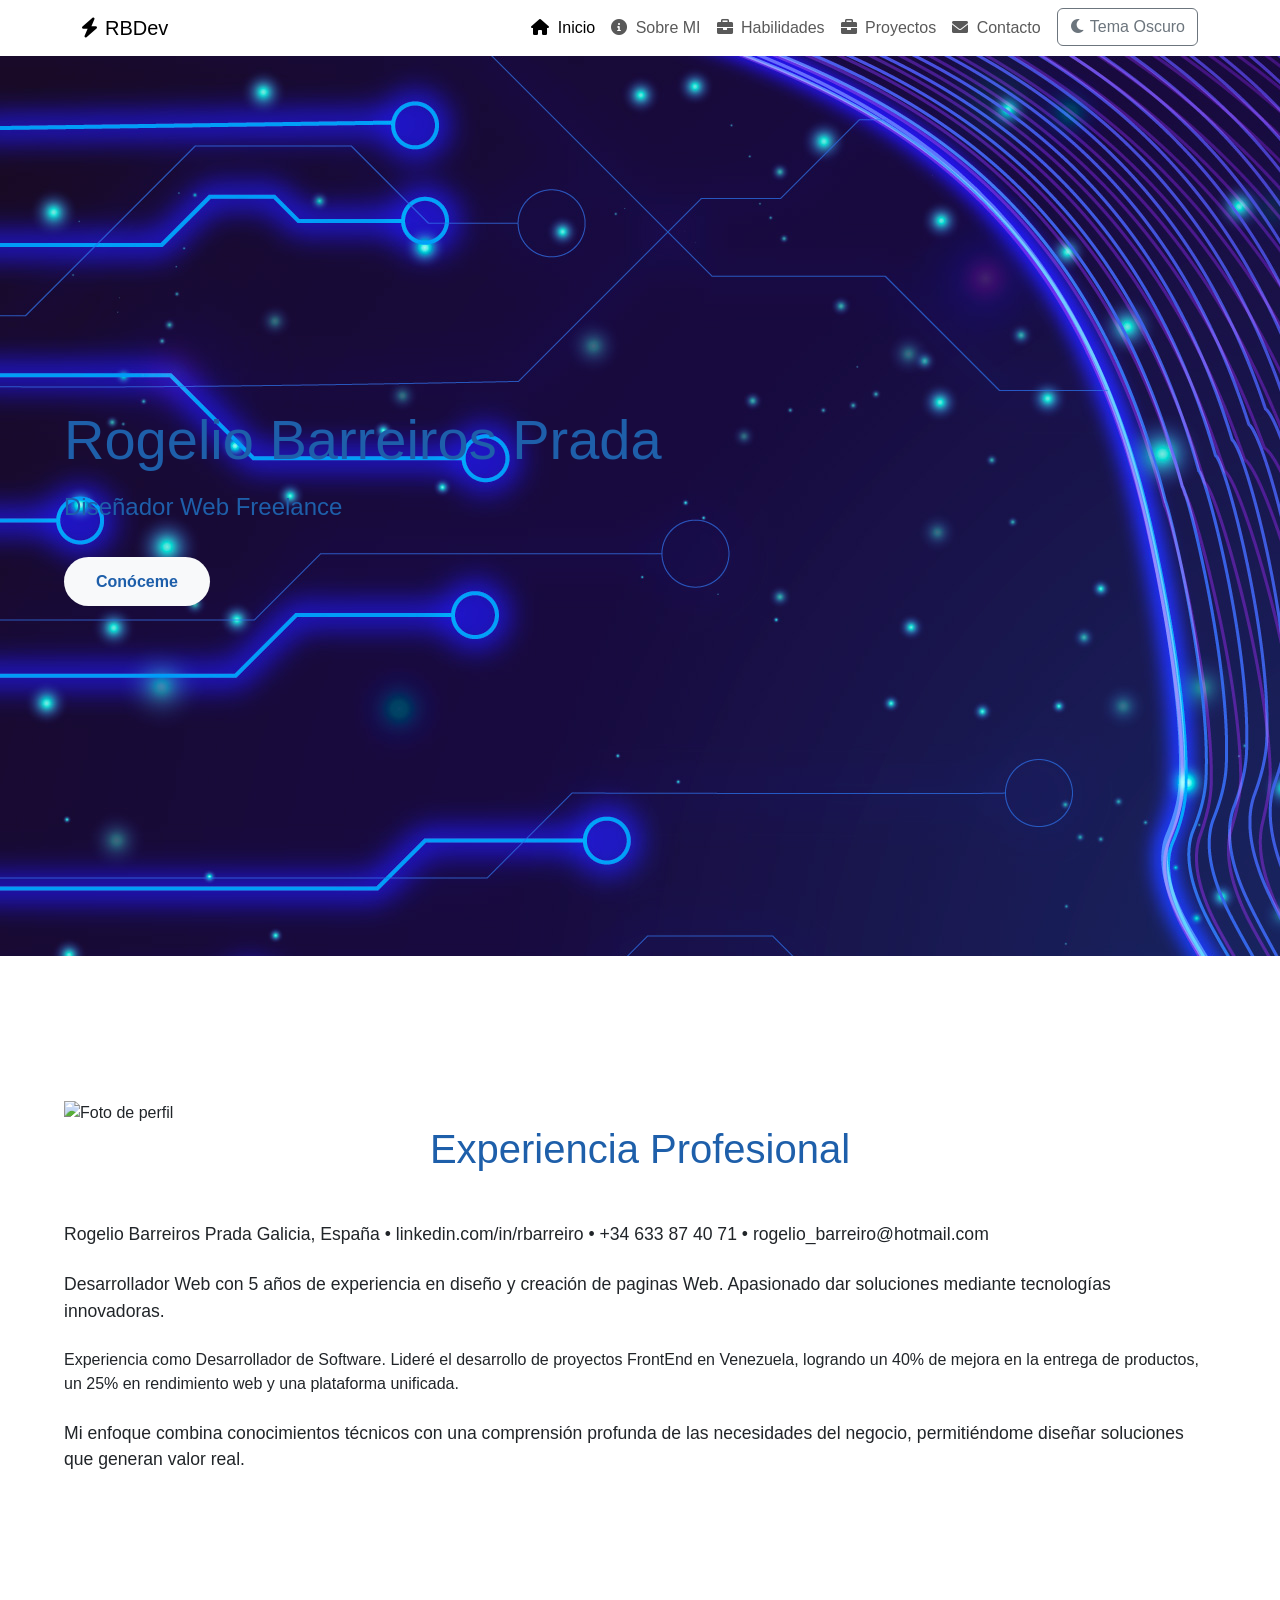
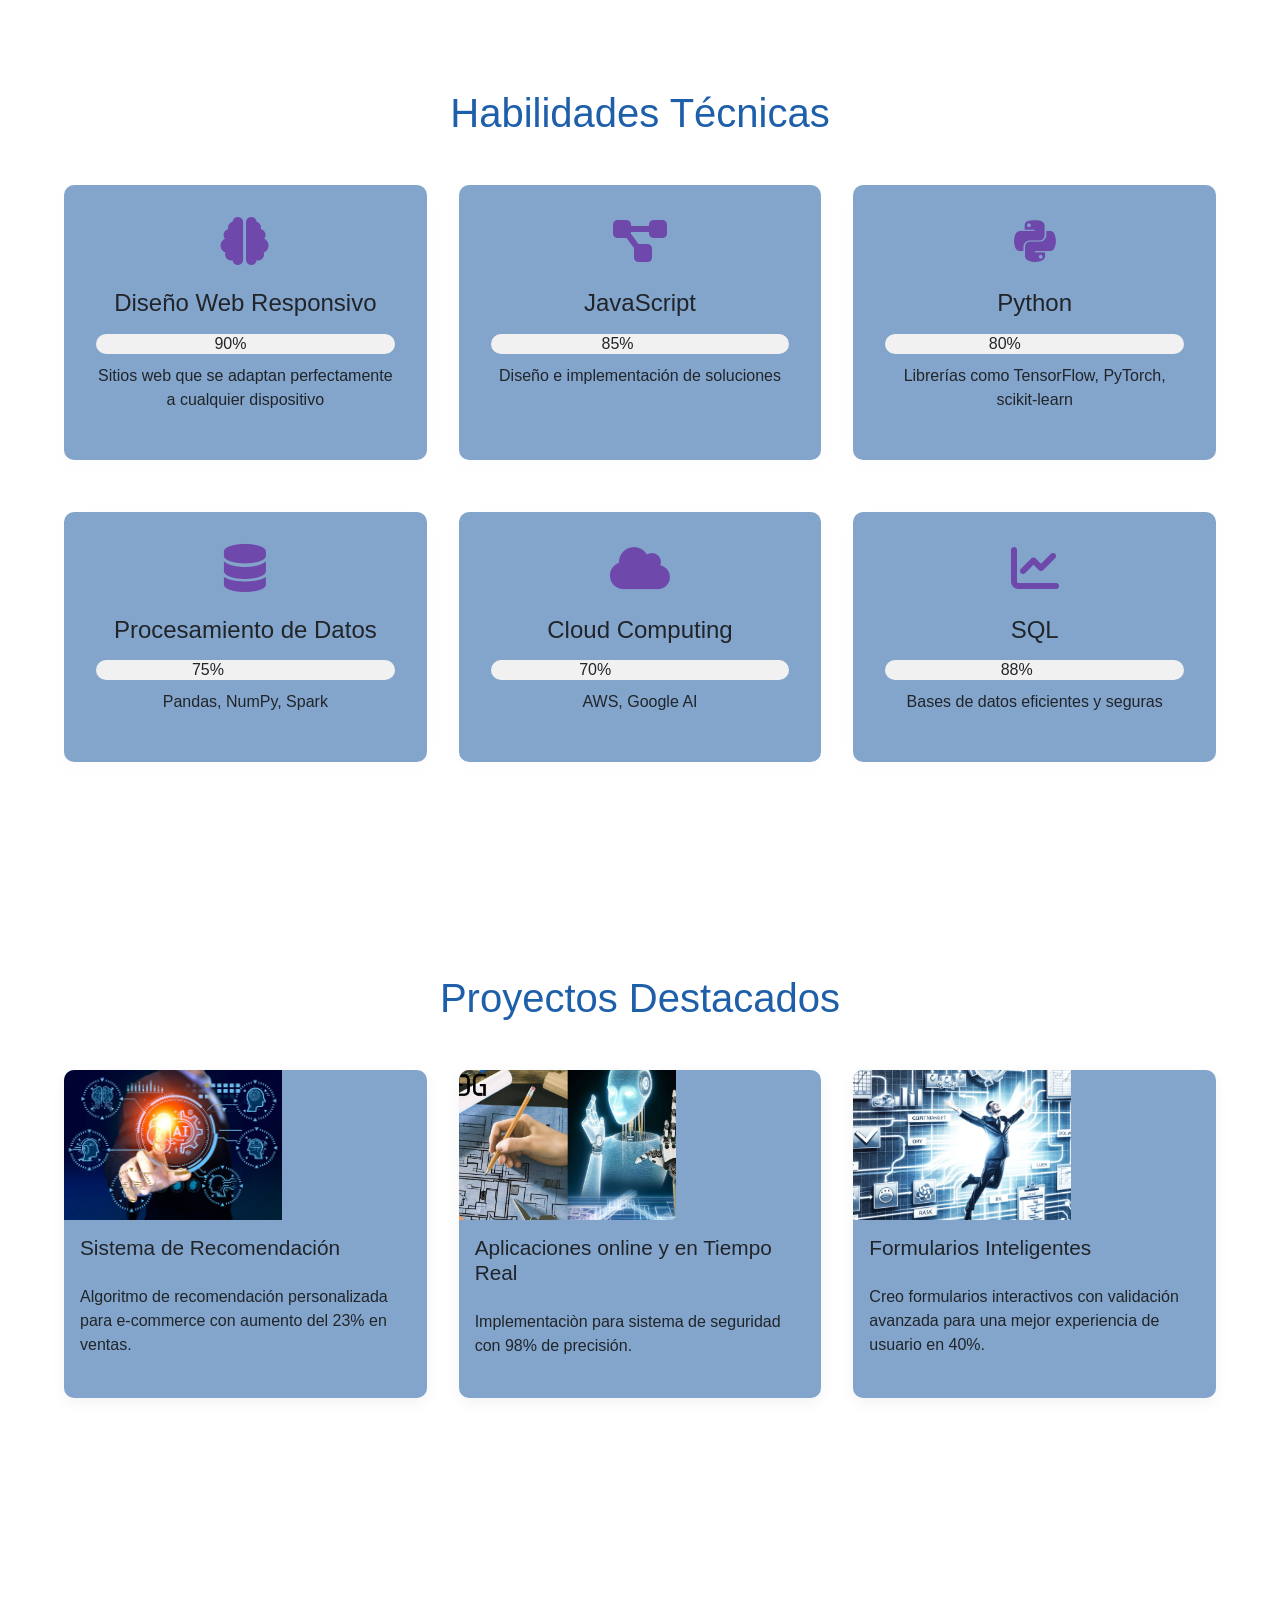
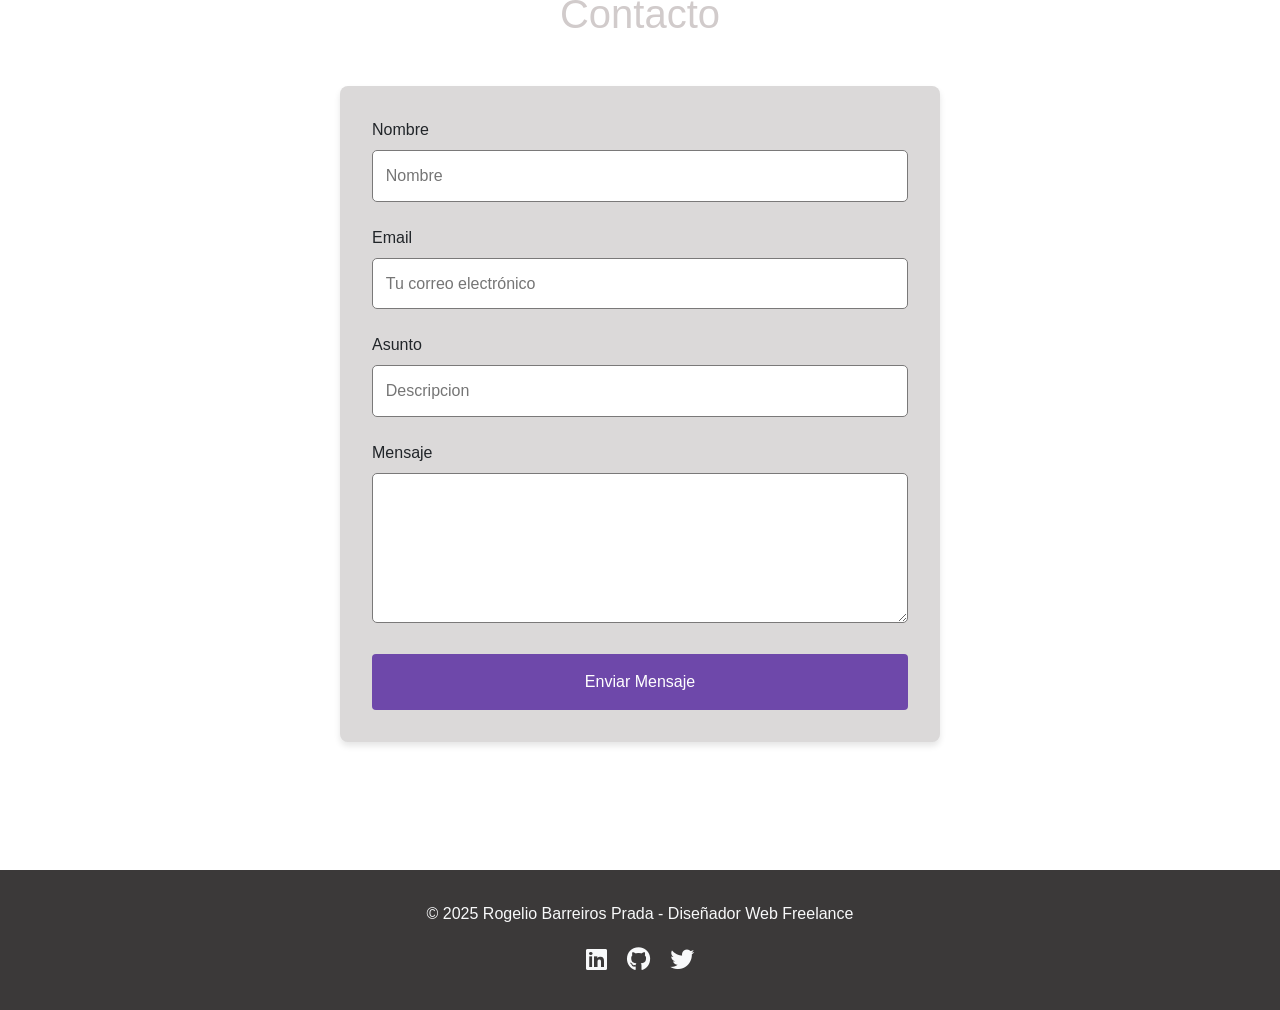
==== portfoliorogelio.html @ fa8f0243 "branchrepositorio" ====
<!DOCTYPE html>
<html lang="es" data-bs-theme="light">
<head>
    <meta charset="UTF-8">
    <meta name="viewport" content="width=device-width, initial-scale=1.0">
    <title>Portafolio Rogelio</title>

    <link rel="stylesheet" href="styleportfo.css">
    <!-- Bootstrap 5 CSS -->
    <link href="https://cdn.jsdelivr.net/npm/bootstrap@5.3.0-alpha1/dist/css/bootstrap.min.css" rel="stylesheet">
    <!-- Font Awesome para íconos (opcional) -->
    <link rel="stylesheet" href="https://cdnjs.cloudflare.com/ajax/libs/font-awesome/6.0.0/css/all.min.css">
</head>
<body>

    <header>
        
<!-- Barra de navegación -->
    <nav class="navbar navbar-expand-lg navbar-light bg-white sticky-top">
        <div class="container">
            <!-- Logo/Marca -->
            <a class="navbar-brand" href="#">
                <i class="fas fa-bolt me-2"></i>RBDev
            </a>
            
            <!-- Botón hamburguesa para móviles -->
            <button class="navbar-toggler" type="button" data-bs-toggle="collapse" data-bs-target="#navbarNav" aria-controls="navbarNav" aria-expanded="false" aria-label="Toggle navigation">
                <span class="navbar-toggler-icon"></span>
            </button>
            
            <!-- Elementos del menú -->
            <div class="collapse navbar-collapse" id="navbarNav">
                <ul class="navbar-nav ms-auto">
                    <li class="nav-item">
                        <a class="nav-link active" href="#hero"><i class="fas fa-home me-1"></i> Inicio</a>
                    </li>
                    <li class="nav-item">
                        <a class="nav-link" href="#sobre-mi"><i class="fas fa-info-circle me-1"></i> Sobre MI</a>
                    </li>
                    <li class="nav-item">
                        <a class="nav-link" href="#habilidades"><i class="fas fa-briefcase me-1"></i> Habilidades</a>
                    </li>
                    <li class="nav-item">
                        <a class="nav-link" href="#proyectos"><i class="fas fa-briefcase me-1"></i> Proyectos</a>
                    </li>
                    <li class="nav-item">
                        <a class="nav-link" href="#contacto"><i class="fas fa-envelope me-1"></i> Contacto</a>
                    </li>
                    <!-- Botón de cambio de tema -->
                    <li class="nav-item">
                        <button id="theme-toggle" class="btn btn-outline-secondary ms-2">
                            <i class="fas fa-moon"></i> Tema Oscuro
                        </button>
                    </li>
                </ul>
            </div>
        </div>
    </nav>
    </header>

    

    <!-- Contenido de ejemplo -->
    <main>
        <section id="hero">
            <div class="hero-content">
                <h1>Rogelio Barreiros Prada</h1>
                <p>Diseñador Web Freelance</p>
                <a href="#sobre-mi" class="cta-button">Conóceme</a>
            </div>
        </section>

        <section id="sobre-mi">
            <h2></h2>
            <div class="sobre-mi-container">
                <div class="sobre-mi-texto">
                    
                    <img src="https://randomuser.me/api/portraits/men/88.jpg" alt="Foto de perfil" style="width:200px;height:200px;">
                    
                   <h2>Experiencia Profesional</h2>
                
                    <p> Rogelio Barreiros Prada
Galicia, España • linkedin.com/in/rbarreiro • +34 633 87 40 71 • rogelio_barreiro@hotmail.com </p>

 <p>Desarrollador Web con 5 años de experiencia en diseño y creación de paginas Web. Apasionado dar soluciones mediante tecnologías innovadoras.</p>
Experiencia como Desarrollador de Software. Lideré el desarrollo de proyectos  FrontEnd en Venezuela, logrando un 40% de mejora en la entrega de productos, un 25% en rendimiento web y una plataforma unificada. 



    </p>

    
                    
                    <p>Mi enfoque combina conocimientos técnicos  con una comprensión profunda de las necesidades del negocio, permitiéndome diseñar soluciones que generan valor real.</p>
                
                </div>
            </div>
        </section>

        <section id="habilidades">
            <h2>Habilidades Técnicas</h2>
            <div class="skills-grid">
                <div class="skill-item">
                    <i class="fas fa-brain"></i>
                    <h3>Diseño Web Responsivo</h3>
                    <div class="progress-container">
                        <div class="progress-bar" style="width: 90%">90%</div>
                    </div>
                    <p>Sitios web que se adaptan perfectamente a cualquier dispositivo</p>
                </div>
                <div class="skill-item">
                    <i class="fas fa-project-diagram"></i>
                    <h3>JavaScript</h3>
                    <div class="progress-container">
                        <div class="progress-bar" style="width: 85%">85%</div>
                    </div>
                    <p>Diseño e implementación de soluciones</p>
                </div>
                <div class="skill-item">
                    <i class="fab fa-python"></i>
                    <h3>Python</h3>
                    <div class="progress-container">
                        <div class="progress-bar" style="width: 80%">80%</div>
                    </div>
                    <p>Librerías como TensorFlow, PyTorch, scikit-learn</p>
                </div>
                <div class="skill-item">
                    <i class="fas fa-database"></i>
                    <h3>Procesamiento de Datos</h3>
                    <div class="progress-container">
                        <div class="progress-bar" style="width: 75%">75%</div>
                    </div>
                    <p>Pandas, NumPy, Spark</p>
                </div>
                <div class="skill-item">
                    <i class="fas fa-cloud"></i>
                    <h3>Cloud Computing</h3>
                    <div class="progress-container">
                        <div class="progress-bar" style="width: 70%">70%</div>
                    </div>
                    <p>AWS, Google AI</p>
                </div>
                <div class="skill-item">
                    <i class="fas fa-chart-line"></i>
                    <h3>SQL</h3>
                    <div class="progress-container">
                        <div class="progress-bar" style="width: 88%">88%</div>
                    </div>
                    <p>Bases de datos eficientes y seguras</p>
                </div>
            </div>
        </section>

        <section id="proyectos">
            <h2>Proyectos Destacados</h2>
            <div class="projects-container">
                <div class="project-card">
                    <img src="images/project1.avif" alt="Sistema de recomendación">
                    <h3>Sistema de Recomendación</h3>
                    <p>Algoritmo de recomendación personalizada para e-commerce con aumento del 23% en ventas.</p>
                </div>
                <div class="project-card">
                    <img src="images/project2.webp" alt="Detección de objetos">
                    <h3>Aplicaciones online y en Tiempo Real</h3>
                    <p>Implementaciòn para sistema de seguridad con 98% de precisión.</p>
                </div>
                <div class="project-card">
                    <img src="images/project3.jpg" alt="Chatbot inteligente">
                    <h3>Formularios Inteligentes</h3>
                    <p>Creo formularios interactivos con validación avanzada para una mejor experiencia de usuario en 40%.</p>
                </div>
            </div>
        </section>

        <section id="contacto">
            <h2>Contacto</h2>
            <form class="contact-form">
                <div class="form-group">
                    <label for="nombre">Nombre</label>
                    <input type="text" placeholder="Nombre"id="nombre" name="nombre" required>
                </div>
                <div class="form-group">
                    <label for="email">Email</label>
                    <input type="email" placeholder="Tu correo electrónico" required>
                </div>
                <div class="form-group">
                    <label for="asunto">Asunto</label>
                    <input type="text" placeholder="Descripcion" id="asunto" name="asunto" required>
                </div>
                <div class="form-group">
                    <label for="mensaje">Mensaje</label>
                    <textarea id="mensaje" name="mensaje" rows="5" required></textarea>
                </div>
                <button type="submit" class="submit-btn">Enviar Mensaje</button>
            </form>
        </section>
    </main>

    <footer>
        <div class="footer-content">
            <p>&copy; 2025 Rogelio Barreiros Prada - Diseñador Web Freelance</p>
            <div class="social-links">
                <a href="#"><i class="fab fa-linkedin"></i></a>
                <a href="#"><i class="fab fa-github"></i></a>
                <a href="#"><i class="fab fa-twitter"></i></a>
            </div>
        </div>
    </footer>

    <!-- Bootstrap 5 JS Bundle with Popper -->
    <script src="https://cdn.jsdelivr.net/npm/bootstrap@5.3.0-alpha1/dist/js/bootstrap.bundle.min.js"></script>
    
<script>



       // Función para cambiar entre modo claro y oscuro

document.addEventListener('DOMContentLoaded', function() {
    const themeToggle = document.getElementById('theme-toggle');
    const htmlElement = document.documentElement;
    
    // Comprobar preferencia del usuario
    const prefersDarkScheme = window.matchMedia('(prefers-color-scheme: dark)');
    
    // Establecer tema inicial
    if (localStorage.getItem('theme') === 'dark' || 
        (!localStorage.getItem('theme') && prefersDarkScheme.matches)) {
        htmlElement.setAttribute('data-bs-theme', 'dark');
        updateToggleButton(true);
    } else {
        htmlElement.setAttribute('data-bs-theme', 'light');
        updateToggleButton(false);
    }
    
    // Escuchar cambios en la preferencia del sistema
    prefersDarkScheme.addListener(e => {
        if (!localStorage.getItem('theme')) {
            if (e.matches) {
                htmlElement.setAttribute('data-bs-theme', 'dark');
                updateToggleButton(true);
            } else {
                htmlElement.setAttribute('data-bs-theme', 'light');
                updateToggleButton(false);
            }
        }
    });
    
    // Manejar clic en el botón de tema
    themeToggle.addEventListener('click', function() {
        const isDark = htmlElement.getAttribute('data-bs-theme') === 'dark';
        if (isDark) {
            htmlElement.setAttribute('data-bs-theme', 'light');
            localStorage.setItem('theme', 'light');
            updateToggleButton(false);
        } else {
            htmlElement.setAttribute('data-bs-theme', 'dark');
            localStorage.setItem('theme', 'dark');
            updateToggleButton(true);
        }
    });
    
    function updateToggleButton(isDark) {
        const icon = themeToggle.querySelector('i');
        if (isDark) {
            icon.classList.replace('fa-moon', 'fa-sun');
            themeToggle.innerHTML = '<i class="fas fa-sun"></i> Tema Claro';
        } else {
            icon.classList.replace('fa-sun', 'fa-moon');
            themeToggle.innerHTML = '<i class="fas fa-moon"></i> Tema Oscuro';
        }
    }
    
    
    const observer = new IntersectionObserver((entries) => {
        entries.forEach(entry => {
            if (entry.isIntersecting) {
                const progressBars = entry.target.querySelectorAll('.progress-bar');
                progressBars.forEach(bar => {
                    const width = bar.style.width;
                    bar.style.width = '0';
                    setTimeout(() => {
                        bar.style.width = width;
                    }, 100);
                });
            }
        });
    }, { threshold: 0.5 });
    
    const skillsSection = document.getElementById('habilidades');
    if (skillsSection) {
        observer.observe(skillsSection);
    }
});
   
    </script>
</body>
</html>
---- styleportfo.css ----
* {
    margin: 0;
    padding: 0;
    box-sizing: border-box;
    font-family: 'Segoe UI', Tahoma, Geneva, Verdana, sans-serif;
}
   
   

  


:root {
    --primary-color: #6e48aa;
    --secondary-color: #9d50bb;
    --accent-color: #4776E6;
    --text-color: #333;
    --light-text: #f8f9fa;
    --bg-color: #ffffff;
    --card-bg: #f8f9fa;
    --transition: all 0.3s ease;
}

[data-theme='dark'] {
  --background-color: #121212;
  --text-color: #e0e0e0;
  --accent-color: #bb86fc;
  --accent-hover-color: #9f63d6;
  --accent-active-color: #7e3eb0;
  --border-color: #333;
}


/* Estilos para las barras de progreso */
        .progress-container {
            width: 100%;
            background-color: #f1f1f1;
            border-radius: 20px;
            margin: 10px 0;
        }
        
        .progress-bar {
            height: 20px;
            border-radius: 20px;
            background-color: #4CAF50;
            text-align: center;
            line-height: 20px;
            color: white;
            transition: width 1s ease-in-out;
        }
        
        .skill-item {
            padding: 20px;
            border-radius: 10px;
            
            margin-bottom: 20px;
            box-shadow: 0 4px 8px rgba(0,0,0,0.1);
        }
        
        .skill-item i {
            font-size: 2.5rem;
            margin-bottom: 15px;
            color: #071307;
        }



body {
    color: rgb(30, 95, 170);
    
    line-height: 1.6;
}




.logo {
    font-size: 3rem;
    font-weight: 700;
   
}

.logo span {
    color: white;
}



/* Sección Hero */
#hero {
    height: 100vh;
    
    color: var(--light-text);
    display: flex;
    align-items: center;
    padding: 0 5%;
    background-image: url(images/fondoheader.jpg);
  
}

.hero-content {
    max-width: 1200px;
}

#hero h1 {
    font-size: 3.5rem;
    margin-bottom: 1rem;
    color: rgb(30, 95, 170);
   
}

#hero p {
    font-size: 1.5rem;
    margin-bottom: 2rem;
    color: rgb(30, 95, 170);
}

.cta-button {
    display: inline-block;
    background-color: var(--light-text);
   color:rgb(30, 95, 170);
    padding: 0.8rem 2rem;
    border-radius: 50px;
    text-decoration: none;
    font-weight: 600;
    transition: var(--transition);
}

.cta-button:hover {
    transform: translateY(-3px);
    box-shadow: 0 10px 20px rgba(0, 0, 0, 0.1);
    color: rgb(30, 95, 170);
}


button {
  padding: 0.75rem 1.5rem;
 color: rgb(58, 53, 53);
  color: rgb(30, 95, 170);
  border: none;
  border-radius: 5px;
  cursor: pointer;
  font-size: 1.1rem;
  transition: background-color 0.3s ease;
}

button:hover {
  color: rgb(182, 94, 94);
}

button:active {
  color: rgb(182, 94, 94);
}

/* Dark Mode Toggle Button */
.toggle-theme {
  cursor: pointer;
  padding: 0.5rem;
  border: none;
  background-color: transparent;
  color: var(--accent-color);
}


/* Sección Sobre Mí */
#sobre-mi {
    padding: 6rem 5%;
}

#sobre-mi h2 {
    text-align: center;
    font-size: 2.5rem;
    margin-bottom: 3rem;
    color: rgb(30, 95, 170);
}

.sobre-mi-container {
    display: flex;
    align-items: center;
    justify-content: space-between;
    gap: 3rem;
}

.sobre-mi-texto {
    flex: 1;
}

.sobre-mi-texto p {
    margin-bottom: 1.5rem;
    font-size: 1.1rem;
}

.profile-img {
    flex: 1;
    display: flex;
    justify-content: center;
}

.profile-img img {
    width: 300px;
    height: 300px;
    border-radius: 50%;
    object-fit: cover;
    border: 5px solid var(--primary-color);
}

/* Sección Habilidades */
#habilidades {
    padding: 6rem 5%;
  
}

#habilidades h2 {
    text-align: center;
    font-size: 2.5rem;
    margin-bottom: 3rem;
    color: rgb(30, 95, 170) ;
}

.skills-grid {
    display: grid;
    grid-template-columns: repeat(auto-fit, minmax(300px, 1fr));
    gap: 2rem;
}

.skill-item {
    background-color: rgb(131, 165, 204);
    padding: 2rem;
    border-radius: 10px;
    text-align: center;
    transition: var(--transition);
    box-shadow: 0 5px 15px rgba(190, 189, 189, 0.05);
}

.skill-item:hover {
    transform: translateY(-10px);
    box-shadow: 0 15px 30px rgba(0, 0, 0, 0.1);
}

.skill-item i {
    font-size: 3rem;
    color: var(--primary-color);
    margin-bottom: 1.5rem;
}

.skill-item h3 {
    font-size: 1.5rem;
    margin-bottom: 1rem;
}

/* Sección Proyectos */
#proyectos {
    padding: 6rem 5%;
}

#proyectos h2 {
    text-align: center;
    font-size: 2.5rem;
    margin-bottom: 3rem;
    color: rgb(30, 95, 170);
}

.projects-container {
    display: grid;
    grid-template-columns: repeat(auto-fit, minmax(350px, 1fr));
    gap: 2rem;
    
    
}

.project-card {
    
    
    border-radius: 10px;
    overflow: hidden;
    box-shadow: 0 5px 15px rgba(0, 0, 0, 0.05);
    transition: var(--transition);
    background-color:  rgb(131, 165, 204);
    
    
}

.project-card:hover {
    transform: translateY(-10px);
    box-shadow: 0 15px 30px rgba(0, 0, 0, 0.1);
}

.project-card img {
    width: 60%;
    height: 150px;
    object-fit: cover;
    
    
}

.project-card h3 {
    padding: 1rem;
    font-size: 1.3rem;
    
}

.project-card p {
    padding: 0 1rem 1.5rem;
}

/* Sección Contacto */
#contacto {
    padding: 6rem 5%;
    
}

#contacto h2 {
    text-align: center;
    font-size: 2.5rem;
    margin-bottom: 3rem;
    color: rgb(209, 203, 203);
}

.contact-form {
    max-width: 600px;
    margin: 0 auto;
}

.form-group {
    margin-bottom: 1.5rem;
}

.form-group label {
    display: block;
    margin-bottom: 0.5rem;
    font-weight: 500;
}

.form-group input,
.form-group textarea {
    width: 100%;
    padding: 0.8rem;
    border: 1px solid #7a7979;
    border-radius: 5px;
    font-size: 1rem;
    transition: var(--transition);
}

.form-group input:focus,
.form-group textarea:focus {
    outline: none;
    border-color: var(--primary-color);
    box-shadow: 0 0 0 2px rgba(110, 72, 170, 0.2);
}

.submit-btn {
    background-color: black;
    color: white;
    border: none;
    padding: 1rem 2rem;
    font-size: 1rem;
    border-radius: 5px;
    cursor: pointer;
    transition: var(--transition);
    width: 100%;
}

.submit-btn:hover {
    background-color: blue;
    transform: translateY(-2px);
}

/* Footer */
footer {
    background-color: rgb(59, 57, 57);
    color: var(--light-text);
    text-align: center;
    padding: 2rem;
}

.footer-content {
    max-width: 1200px;
    margin: 0 auto;
}

.social-links {
    margin-top: 1rem;
}

.social-links a {
    color: var(--light-text);
    margin: 0 0.5rem;
    font-size: 1.5rem;
    transition: var(--transition);
}

.social-links a:hover {
    color: #ddd;
}

 

       
       

       
        @keyframes modalFadeIn {
            from {
                opacity: 0;
                transform: translateY(-20px);
            }
            to {
                opacity: 1;
                transform: translateY(0);
            }
        }

        .modal-icon {
            font-size: 3rem;
            margin-bottom: 1rem;
        }

        .success-icon {
            color: var(--success-color);
        }

        .error-icon {
            color: var(--error-color);
        }

        .modal-title {
            font-size: 1.5rem;
            margin-bottom: 1rem;
        }

        .success-title {
            color: var(--primary-color);
        }

        .error-title {
            color: var(--error-color);
        }

        .modal-message {
            margin-bottom: 1.5rem;
            font-size: 1.1rem;
        }

        .modal-button {
            background-color: var(--primary-color);
            color: white;
            border: none;
            padding: 0.8rem 1.5rem;
            border-radius: 4px;
            font-size: 1rem;
            cursor: pointer;
            transition: background-color 0.3s;
        }

        .modal-button:hover {
            background-color: var(--secondary-color);
        }

        /* Form Styles */
        .contact-form {
            max-width: 600px;
            margin: 2rem auto;
            padding: 2rem;
            background: rgb(219, 217, 217);
            border-radius: 8px;
            box-shadow: 0 4px 6px rgba(0, 0, 0, 0.1);
        }

        .form-group {
            margin-bottom: 1.5rem;
        }

        label {
            display: block;
            margin-bottom: 0.5rem;
            font-weight: 600;
        }

        input, textarea {
            width: 100%;
            padding: 0.8rem;
            border: 1px solid #ddd;
            border-radius: 4px;
            font-family: var(--font-main);
        }

        textarea {
            min-height: 150px;
            resize: vertical;
        }

        .submit-btn {
            background-color: var(--primary-color);
            color: white;
            border: none;
            padding: 1rem 2rem;
            border-radius: 4px;
            font-size: 1rem;
            cursor: pointer;
            transition: all 0.3s;
            position: relative;
            overflow: hidden;
        }

        .submit-btn:hover {
            background-color: var(--secondary-color);
        }

        .submit-btn.loading {
            padding-right: 40px;
        }

        .submit-btn .spinner {
            position: absolute;
            right: 10px;
            top: 50%;
            transform: translateY(-50%);
            width: 20px;
            height: 20px;
            border: 3px solid rgba(255, 255, 255, 0.3);
            border-radius: 50%;
            border-top-color: white;
            animation: spin 1s ease-in-out infinite;
            opacity: 0;
            transition: opacity 0.3s;
        }

        .submit-btn.loading .spinner {
            opacity: 1;
        }

        @keyframes spin {
            to { transform: translateY(-50%) rotate(360deg); }
        }

         
        
        @keyframes modalFadeIn {
            from {
                opacity: 0;
                transform: translateY(-20px);
            }
            to {
                opacity: 1;
                transform: translateY(0);
            }
        }
        
       

 
   /* Estilos para el modo oscuro */
[data-bs-theme="dark"] {
    background-color: #121212;
    color: #f8f9fa;
}

[data-bs-theme="dark"] .navbar {
    background-color: #1a1a1a !important;
    border-bottom: 1px solid #333;
}

[data-bs-theme="dark"] #hero {
    background-color: #1a1a1a;
    color: #ffffff;
}

[data-bs-theme="dark"] #sobre-mi, 
[data-bs-theme="dark"] #habilidades, 
[data-bs-theme="dark"] #proyectos, 
[data-bs-theme="dark"] #contacto {
    background-color: #1e1e1e;
    color: #f8f9fa;
}

[data-bs-theme="dark"] .project-card {
    background-color: #2d2d2d;
    border: 1px solid #444;
}

[data-bs-theme="dark"] .contact-form input,
[data-bs-theme="dark"] .contact-form textarea {
    background-color: #ccc8c8;
    color: #f8f9fa;
    border: 1px solid #444;
}

[data-bs-theme="dark"] footer {
    background-color: #1a1a1a;
    color: #f8f9fa;
    border-top: 1px solid #333;
}

[data-bs-theme="dark"] .progress-container {
    background-color: #444;
}

/* Estilos para el botón de tema */
#theme-toggle {
    transition: all 0.3s ease;
}

[data-bs-theme="dark"] #theme-toggle .fa-moon {
    display: none;
}

[data-bs-theme="dark"] #theme-toggle .fa-sun {
    display: inline-block;
}

#theme-toggle .fa-sun {
    display: none;
}

[data-bs-theme="light"] #theme-toggle .fa-moon {
    display: inline-block;
}
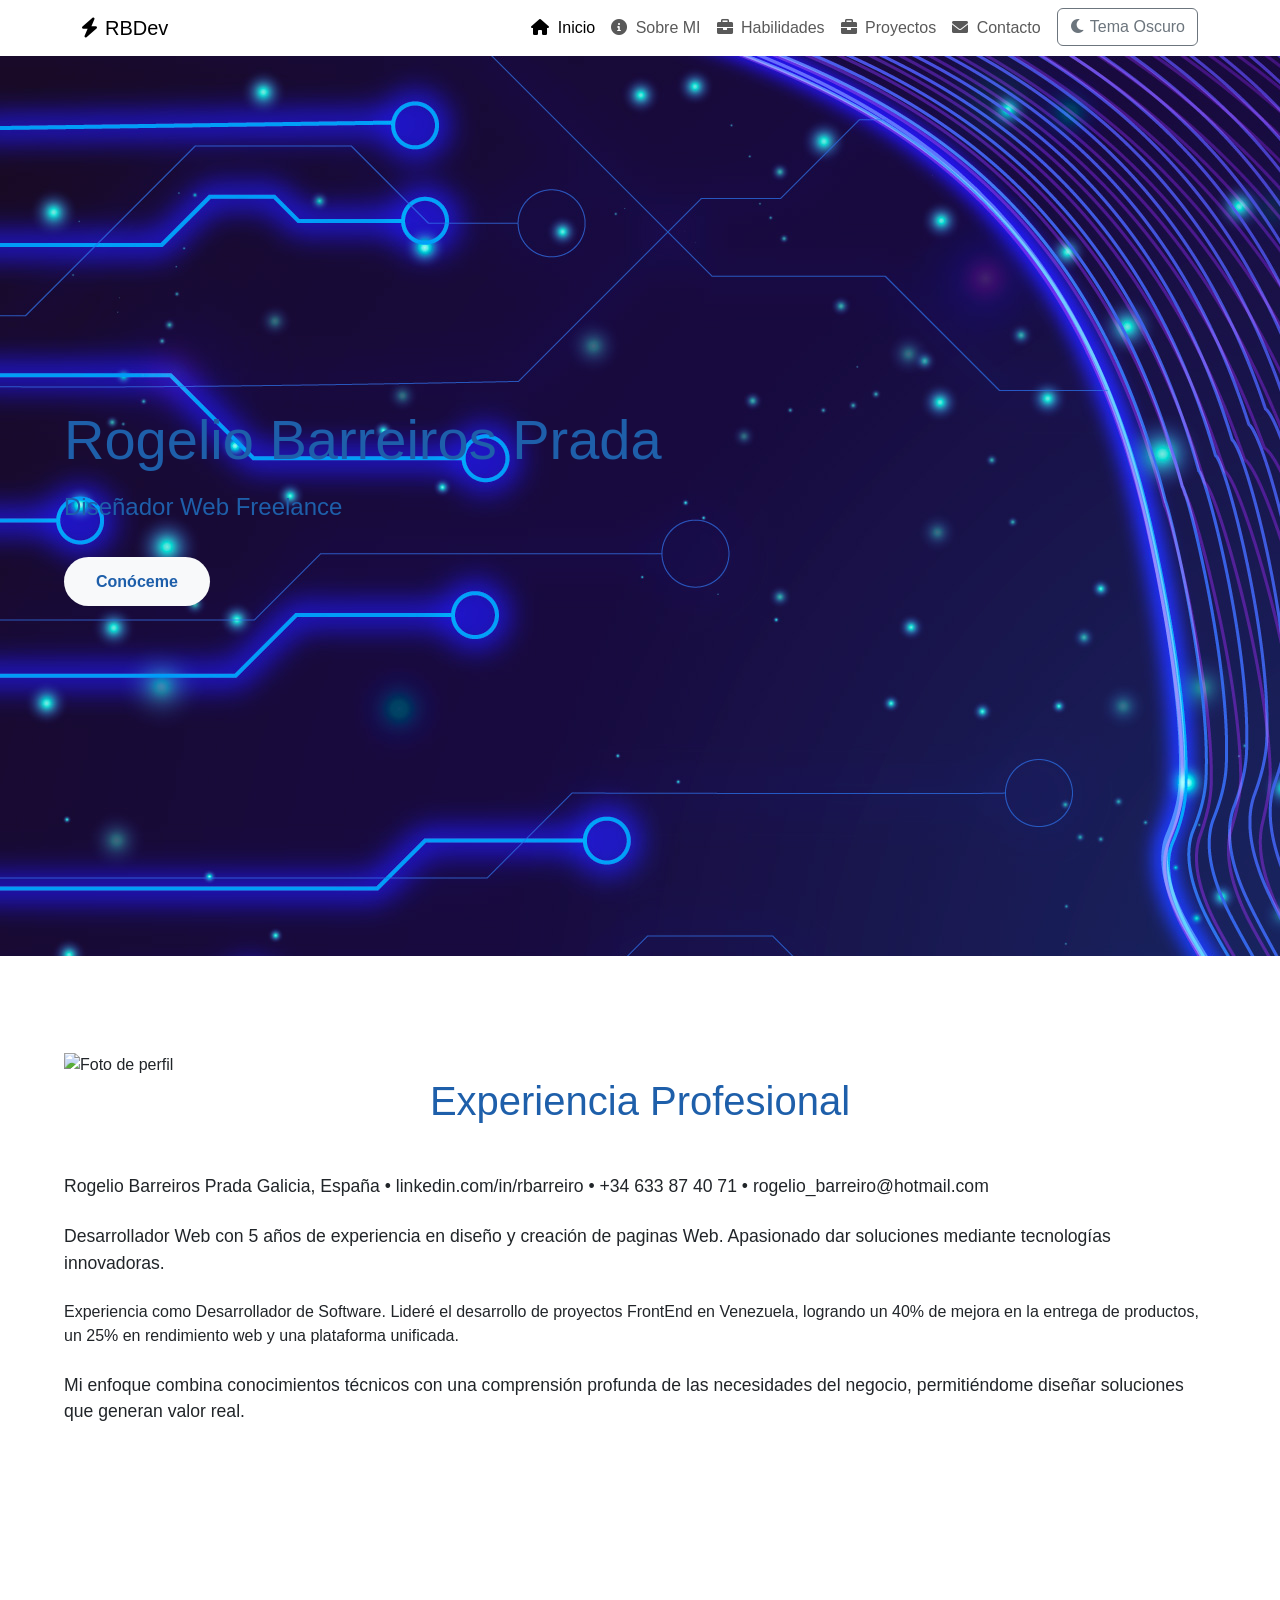
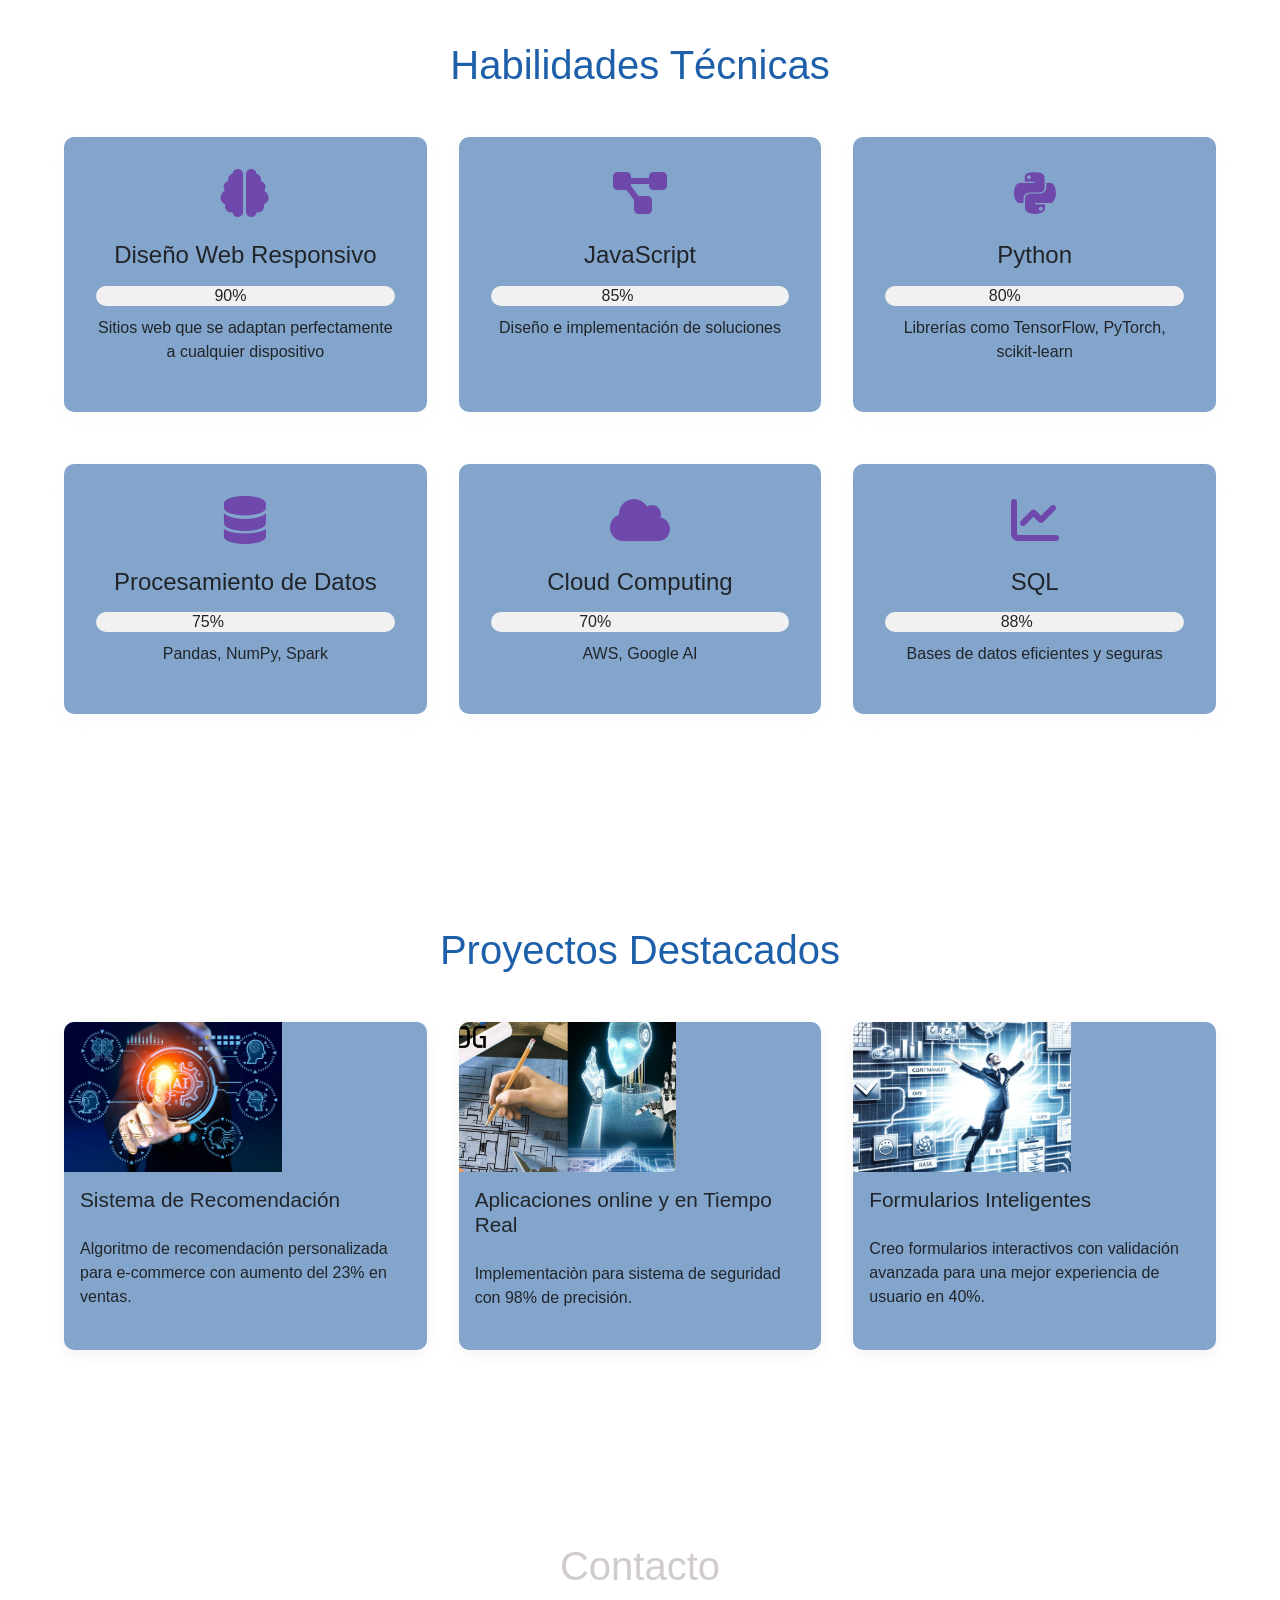
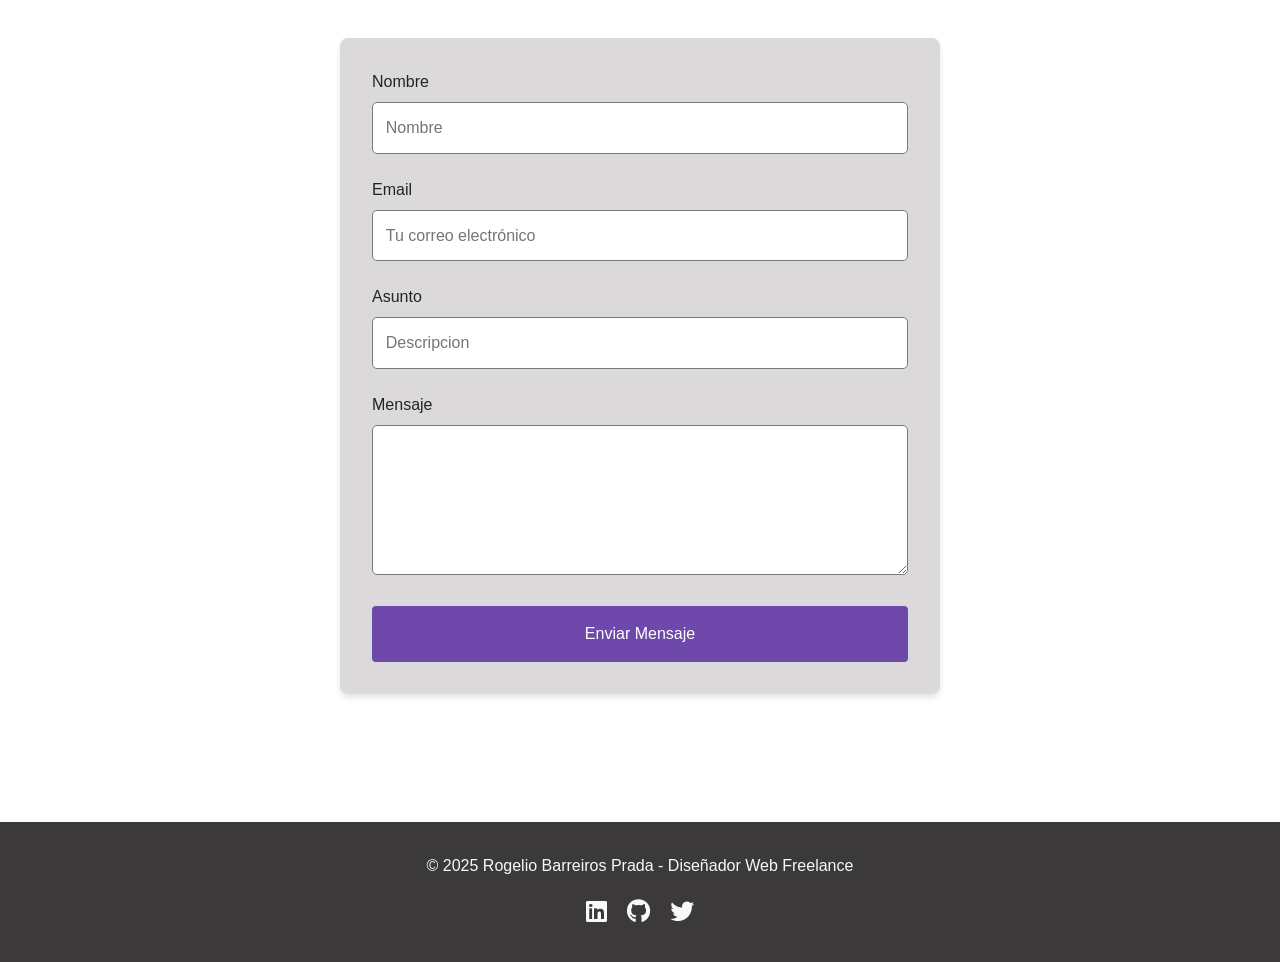
==== commit 1dc5cc56: "branchrepo" ====
--- a/portfoliorogelio.html
+++ b/portfoliorogelio.html
@@ -1,4 +1,3 @@
-
 <!DOCTYPE html>
 <html lang="es" data-bs-theme="light">
 <head>
@@ -11,55 +10,54 @@
     <link href="https://cdn.jsdelivr.net/npm/bootstrap@5.3.0-alpha1/dist/css/bootstrap.min.css" rel="stylesheet">
     <!-- Font Awesome para íconos (opcional) -->
     <link rel="stylesheet" href="https://cdnjs.cloudflare.com/ajax/libs/font-awesome/6.0.0/css/all.min.css">
+    <!-- SweetAlert2 para mensajes bonitos -->
+    <script src="https://cdn.jsdelivr.net/npm/sweetalert2@11"></script>
 </head>
 <body>
 
     <header>
-        
-<!-- Barra de navegación -->
-    <nav class="navbar navbar-expand-lg navbar-light bg-white sticky-top">
-        <div class="container">
-            <!-- Logo/Marca -->
-            <a class="navbar-brand" href="#">
-                <i class="fas fa-bolt me-2"></i>RBDev
-            </a>
-            
-            <!-- Botón hamburguesa para móviles -->
-            <button class="navbar-toggler" type="button" data-bs-toggle="collapse" data-bs-target="#navbarNav" aria-controls="navbarNav" aria-expanded="false" aria-label="Toggle navigation">
-                <span class="navbar-toggler-icon"></span>
-            </button>
-            
-            <!-- Elementos del menú -->
-            <div class="collapse navbar-collapse" id="navbarNav">
-                <ul class="navbar-nav ms-auto">
-                    <li class="nav-item">
-                        <a class="nav-link active" href="#hero"><i class="fas fa-home me-1"></i> Inicio</a>
-                    </li>
-                    <li class="nav-item">
-                        <a class="nav-link" href="#sobre-mi"><i class="fas fa-info-circle me-1"></i> Sobre MI</a>
-                    </li>
-                    <li class="nav-item">
-                        <a class="nav-link" href="#habilidades"><i class="fas fa-briefcase me-1"></i> Habilidades</a>
-                    </li>
-                    <li class="nav-item">
-                        <a class="nav-link" href="#proyectos"><i class="fas fa-briefcase me-1"></i> Proyectos</a>
-                    </li>
-                    <li class="nav-item">
-                        <a class="nav-link" href="#contacto"><i class="fas fa-envelope me-1"></i> Contacto</a>
-                    </li>
-                    <!-- Botón de cambio de tema -->
-                    <li class="nav-item">
-                        <button id="theme-toggle" class="btn btn-outline-secondary ms-2">
-                            <i class="fas fa-moon"></i> Tema Oscuro
-                        </button>
-                    </li>
-                </ul>
-            </div>
-        </div>
-    </nav>
+        <!-- Barra de navegación -->
+        <nav class="navbar navbar-expand-lg navbar-light bg-white sticky-top">
+            <div class="container">
+                <!-- Logo/Marca -->
+                <a class="navbar-brand" href="#">
+                    <i class="fas fa-bolt me-2"></i>RBDev
+                </a>
+                
+                <!-- Botón hamburguesa para móviles -->
+                <button class="navbar-toggler" type="button" data-bs-toggle="collapse" data-bs-target="#navbarNav" aria-controls="navbarNav" aria-expanded="false" aria-label="Toggle navigation">
+                    <span class="navbar-toggler-icon"></span>
+                </button>
+                
+                <!-- Elementos del menú -->
+                <div class="collapse navbar-collapse" id="navbarNav">
+                    <ul class="navbar-nav ms-auto">
+                        <li class="nav-item">
+                            <a class="nav-link active" href="index.html"><i class="fas fa-home me-1"></i> Inicio</a>
+                        </li>
+                        <li class="nav-item">
+                            <a class="nav-link" href="#sobre-mi"><i class="fas fa-info-circle me-1"></i> Sobre MI</a>
+                        </li>
+                        <li class="nav-item">
+                            <a class="nav-link" href="#habilidades"><i class="fas fa-briefcase me-1"></i> Habilidades</a>
+                        </li>
+                        <li class="nav-item">
+                            <a class="nav-link" href="#proyectos"><i class="fas fa-briefcase me-1"></i> Proyectos</a>
+                        </li>
+                        <li class="nav-item">
+                            <a class="nav-link" href="#contacto"><i class="fas fa-envelope me-1"></i> Contacto</a>
+                        </li>
+                        <!-- Botón de cambio de tema -->
+                        <li class="nav-item">
+                            <button id="theme-toggle" class="btn btn-outline-secondary ms-2">
+                                <i class="fas fa-moon"></i> Tema Oscuro
+                            </button>
+                        </li>
+                    </ul>
+                </div>
+            </div>
+        </nav>
     </header>
-
-    
 
     <!-- Contenido de ejemplo -->
     <main>
@@ -72,28 +70,18 @@
         </section>
 
         <section id="sobre-mi">
-            <h2></h2>
             <div class="sobre-mi-container">
                 <div class="sobre-mi-texto">
-                    
                     <img src="https://randomuser.me/api/portraits/men/88.jpg" alt="Foto de perfil" style="width:200px;height:200px;">
-                    
-                   <h2>Experiencia Profesional</h2>
-                
+                    <h2>Experiencia Profesional</h2>
                     <p> Rogelio Barreiros Prada
-Galicia, España • linkedin.com/in/rbarreiro • +34 633 87 40 71 • rogelio_barreiro@hotmail.com </p>
-
- <p>Desarrollador Web con 5 años de experiencia en diseño y creación de paginas Web. Apasionado dar soluciones mediante tecnologías innovadoras.</p>
-Experiencia como Desarrollador de Software. Lideré el desarrollo de proyectos  FrontEnd en Venezuela, logrando un 40% de mejora en la entrega de productos, un 25% en rendimiento web y una plataforma unificada. 
-
-
-
-    </p>
-
-    
-                    
+                    Galicia, España • linkedin.com/in/rbarreiro • +34 633 87 40 71 • rogelio_barreiro@hotmail.com </p>
+
+                    <p>Desarrollador Web con 5 años de experiencia en diseño y creación de paginas Web. Apasionado dar soluciones mediante tecnologías innovadoras.</p>
+                    Experiencia como Desarrollador de Software. Lideré el desarrollo de proyectos  FrontEnd en Venezuela, logrando un 40% de mejora en la entrega de productos, un 25% en rendimiento web y una plataforma unificada. 
+                    </p>
+
                     <p>Mi enfoque combina conocimientos técnicos  con una comprensión profunda de las necesidades del negocio, permitiéndome diseñar soluciones que generan valor real.</p>
-                
                 </div>
             </div>
         </section>
@@ -175,14 +163,14 @@
 
         <section id="contacto">
             <h2>Contacto</h2>
-            <form class="contact-form">
+            <form id="contactForm" class="contact-form">
                 <div class="form-group">
                     <label for="nombre">Nombre</label>
-                    <input type="text" placeholder="Nombre"id="nombre" name="nombre" required>
+                    <input type="text" placeholder="Nombre" id="nombre" name="nombre" required>
                 </div>
                 <div class="form-group">
                     <label for="email">Email</label>
-                    <input type="email" placeholder="Tu correo electrónico" required>
+                    <input type="email" placeholder="Tu correo electrónico" id="email" name="email" required>
                 </div>
                 <div class="form-group">
                     <label for="asunto">Asunto</label>
@@ -194,6 +182,9 @@
                 </div>
                 <button type="submit" class="submit-btn">Enviar Mensaje</button>
             </form>
+            <div id="formSuccess" class="alert alert-success mt-3" style="display: none;">
+                ¡Mensaje enviado correctamente! Me pondré en contacto contigo pronto.
+            </div>
         </section>
     </main>
 
@@ -211,89 +202,148 @@
     <!-- Bootstrap 5 JS Bundle with Popper -->
     <script src="https://cdn.jsdelivr.net/npm/bootstrap@5.3.0-alpha1/dist/js/bootstrap.bundle.min.js"></script>
     
-<script>
-
-
-
-       // Función para cambiar entre modo claro y oscuro
-
-document.addEventListener('DOMContentLoaded', function() {
-    const themeToggle = document.getElementById('theme-toggle');
-    const htmlElement = document.documentElement;
-    
-    // Comprobar preferencia del usuario
-    const prefersDarkScheme = window.matchMedia('(prefers-color-scheme: dark)');
-    
-    // Establecer tema inicial
-    if (localStorage.getItem('theme') === 'dark' || 
-        (!localStorage.getItem('theme') && prefersDarkScheme.matches)) {
-        htmlElement.setAttribute('data-bs-theme', 'dark');
-        updateToggleButton(true);
-    } else {
-        htmlElement.setAttribute('data-bs-theme', 'light');
-        updateToggleButton(false);
-    }
-    
-    // Escuchar cambios en la preferencia del sistema
-    prefersDarkScheme.addListener(e => {
-        if (!localStorage.getItem('theme')) {
-            if (e.matches) {
+    <script>
+        document.addEventListener('DOMContentLoaded', function() {
+            const themeToggle = document.getElementById('theme-toggle');
+            const htmlElement = document.documentElement;
+            
+            // Comprobar preferencia del usuario
+            const prefersDarkScheme = window.matchMedia('(prefers-color-scheme: dark)');
+            
+            // Establecer tema inicial
+            if (localStorage.getItem('theme') === 'dark' || 
+                (!localStorage.getItem('theme') && prefersDarkScheme.matches)) {
                 htmlElement.setAttribute('data-bs-theme', 'dark');
                 updateToggleButton(true);
             } else {
                 htmlElement.setAttribute('data-bs-theme', 'light');
                 updateToggleButton(false);
             }
-        }
-    });
-    
-    // Manejar clic en el botón de tema
-    themeToggle.addEventListener('click', function() {
-        const isDark = htmlElement.getAttribute('data-bs-theme') === 'dark';
-        if (isDark) {
-            htmlElement.setAttribute('data-bs-theme', 'light');
-            localStorage.setItem('theme', 'light');
-            updateToggleButton(false);
-        } else {
-            htmlElement.setAttribute('data-bs-theme', 'dark');
-            localStorage.setItem('theme', 'dark');
-            updateToggleButton(true);
-        }
-    });
-    
-    function updateToggleButton(isDark) {
-        const icon = themeToggle.querySelector('i');
-        if (isDark) {
-            icon.classList.replace('fa-moon', 'fa-sun');
-            themeToggle.innerHTML = '<i class="fas fa-sun"></i> Tema Claro';
-        } else {
-            icon.classList.replace('fa-sun', 'fa-moon');
-            themeToggle.innerHTML = '<i class="fas fa-moon"></i> Tema Oscuro';
-        }
-    }
-    
-    
-    const observer = new IntersectionObserver((entries) => {
-        entries.forEach(entry => {
-            if (entry.isIntersecting) {
-                const progressBars = entry.target.querySelectorAll('.progress-bar');
-                progressBars.forEach(bar => {
-                    const width = bar.style.width;
-                    bar.style.width = '0';
-                    setTimeout(() => {
-                        bar.style.width = width;
-                    }, 100);
+            
+            // Escuchar cambios en la preferencia del sistema
+            prefersDarkScheme.addListener(e => {
+                if (!localStorage.getItem('theme')) {
+                    if (e.matches) {
+                        htmlElement.setAttribute('data-bs-theme', 'dark');
+                        updateToggleButton(true);
+                    } else {
+                        htmlElement.setAttribute('data-bs-theme', 'light');
+                        updateToggleButton(false);
+                    }
+                }
+            });
+            
+            // Manejar clic en el botón de tema
+            themeToggle.addEventListener('click', function() {
+                const isDark = htmlElement.getAttribute('data-bs-theme') === 'dark';
+                if (isDark) {
+                    htmlElement.setAttribute('data-bs-theme', 'light');
+                    localStorage.setItem('theme', 'light');
+                    updateToggleButton(false);
+                } else {
+                    htmlElement.setAttribute('data-bs-theme', 'dark');
+                    localStorage.setItem('theme', 'dark');
+                    updateToggleButton(true);
+                }
+            });
+            
+            function updateToggleButton(isDark) {
+                const icon = themeToggle.querySelector('i');
+                if (isDark) {
+                    icon.classList.replace('fa-moon', 'fa-sun');
+                    themeToggle.innerHTML = '<i class="fas fa-sun"></i> Tema Claro';
+                } else {
+                    icon.classList.replace('fa-sun', 'fa-moon');
+                    themeToggle.innerHTML = '<i class="fas fa-moon"></i> Tema Oscuro';
+                }
+            }
+            
+            const observer = new IntersectionObserver((entries) => {
+                entries.forEach(entry => {
+                    if (entry.isIntersecting) {
+                        const progressBars = entry.target.querySelectorAll('.progress-bar');
+                        progressBars.forEach(bar => {
+                            const width = bar.style.width;
+                            bar.style.width = '0';
+                            setTimeout(() => {
+                                bar.style.width = width;
+                            }, 100);
+                        });
+                    }
+                });
+            }, { threshold: 0.5 });
+            
+            const skillsSection = document.getElementById('habilidades');
+            if (skillsSection) {
+                observer.observe(skillsSection);
+            }
+            
+            // Manejo del formulario de contacto
+            const contactForm = document.getElementById('contactForm');
+            const formSuccess = document.getElementById('formSuccess');
+            
+            if (contactForm) {
+                contactForm.addEventListener('submit', function(e) {
+                    e.preventDefault();
+                    
+                    // Validar el formulario
+                    const nombre = document.getElementById('nombre').value.trim();
+                    const email = document.getElementById('email').value.trim();
+                    const asunto = document.getElementById('asunto').value.trim();
+                    const mensaje = document.getElementById('mensaje').value.trim();
+                    
+                    if (!nombre || !email || !asunto || !mensaje) {
+                        Swal.fire({
+                            icon: 'error',
+                            title: 'Error',
+                            text: 'Por favor completa todos los campos del formulario.'
+                        });
+                        return;
+                    }
+                    
+                    // Validar email
+                    const emailRegex = /^[^\s@]+@[^\s@]+\.[^\s@]+$/;
+                    if (!emailRegex.test(email)) {
+                        Swal.fire({
+                            icon: 'error',
+                            title: 'Error',
+                            text: 'Por favor ingresa un correo electrónico válido.'
+                        });
+                        return;
+                    }
+                    
+                    // Simular envío del formulario (en un caso real, aquí iría la llamada AJAX)
+                    Swal.fire({
+                        title: 'Enviando mensaje...',
+                        allowOutsideClick: false,
+                        didOpen: () => {
+                            Swal.showLoading();
+                            
+                            // Simular tiempo de envío
+                            setTimeout(() => {
+                                Swal.fire({
+                                    icon: 'success',
+                                    title: '¡Mensaje enviado!',
+                                    text: 'Gracias por contactarme. Me pondré en contacto contigo pronto.',
+                                    confirmButtonText: 'Aceptar'
+                                });
+                                
+                                // Mostrar mensaje de éxito en el formulario
+                                formSuccess.style.display = 'block';
+                                
+                                // Ocultar el mensaje después de 5 segundos
+                                setTimeout(() => {
+                                    formSuccess.style.display = 'none';
+                                }, 5000);
+                                
+                                // Limpiar el formulario
+                                contactForm.reset();
+                            }, 1500);
+                        }
+                    });
                 });
             }
         });
-    }, { threshold: 0.5 });
-    
-    const skillsSection = document.getElementById('habilidades');
-    if (skillsSection) {
-        observer.observe(skillsSection);
-    }
-});
-   
     </script>
 </body>
 </html>
--- a/styleportfo.css
+++ b/styleportfo.css
@@ -308,6 +308,7 @@
 /* Sección Contacto */
 #contacto {
     padding: 6rem 5%;
+    
     
 }
 
@@ -575,10 +576,7 @@
     color: #f8f9fa;
 }
 
-[data-bs-theme="dark"] .project-card {
-    background-color: #2d2d2d;
-    border: 1px solid #444;
-}
+
 
 [data-bs-theme="dark"] .contact-form input,
 [data-bs-theme="dark"] .contact-form textarea {
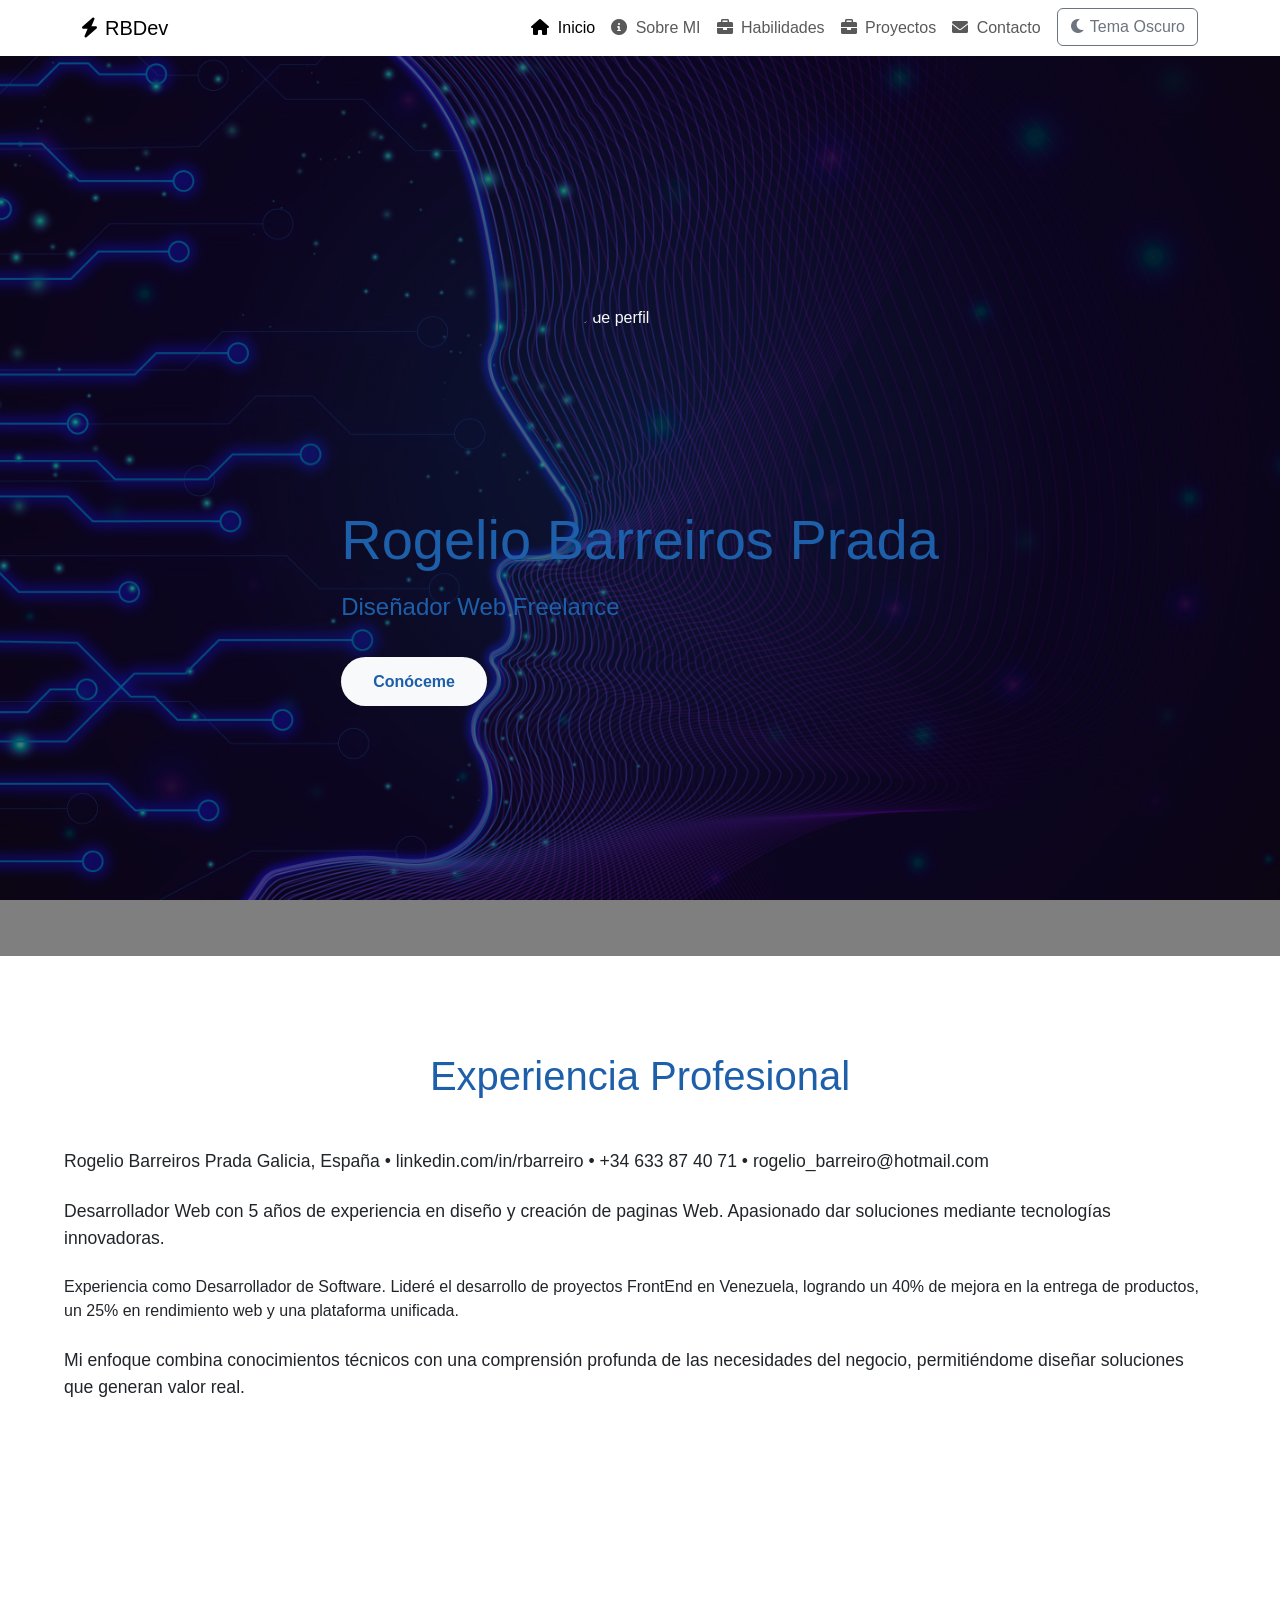
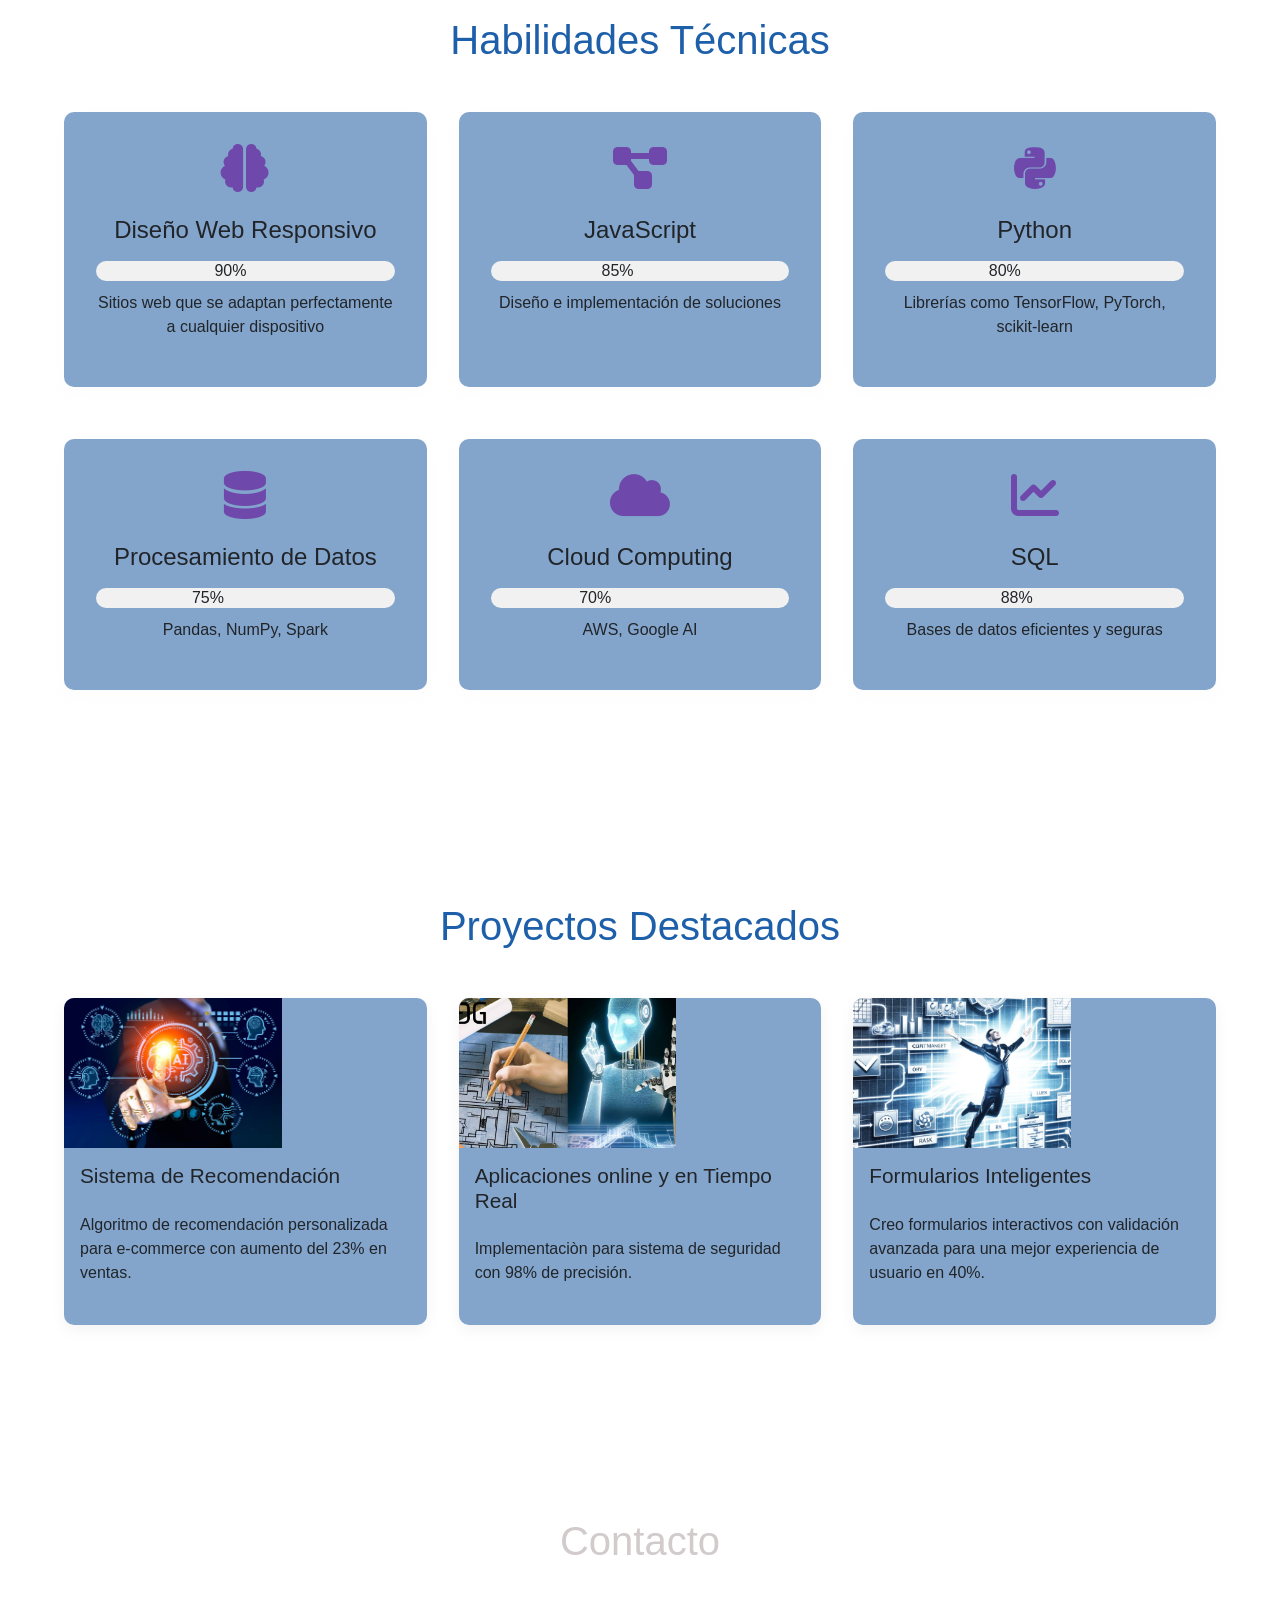
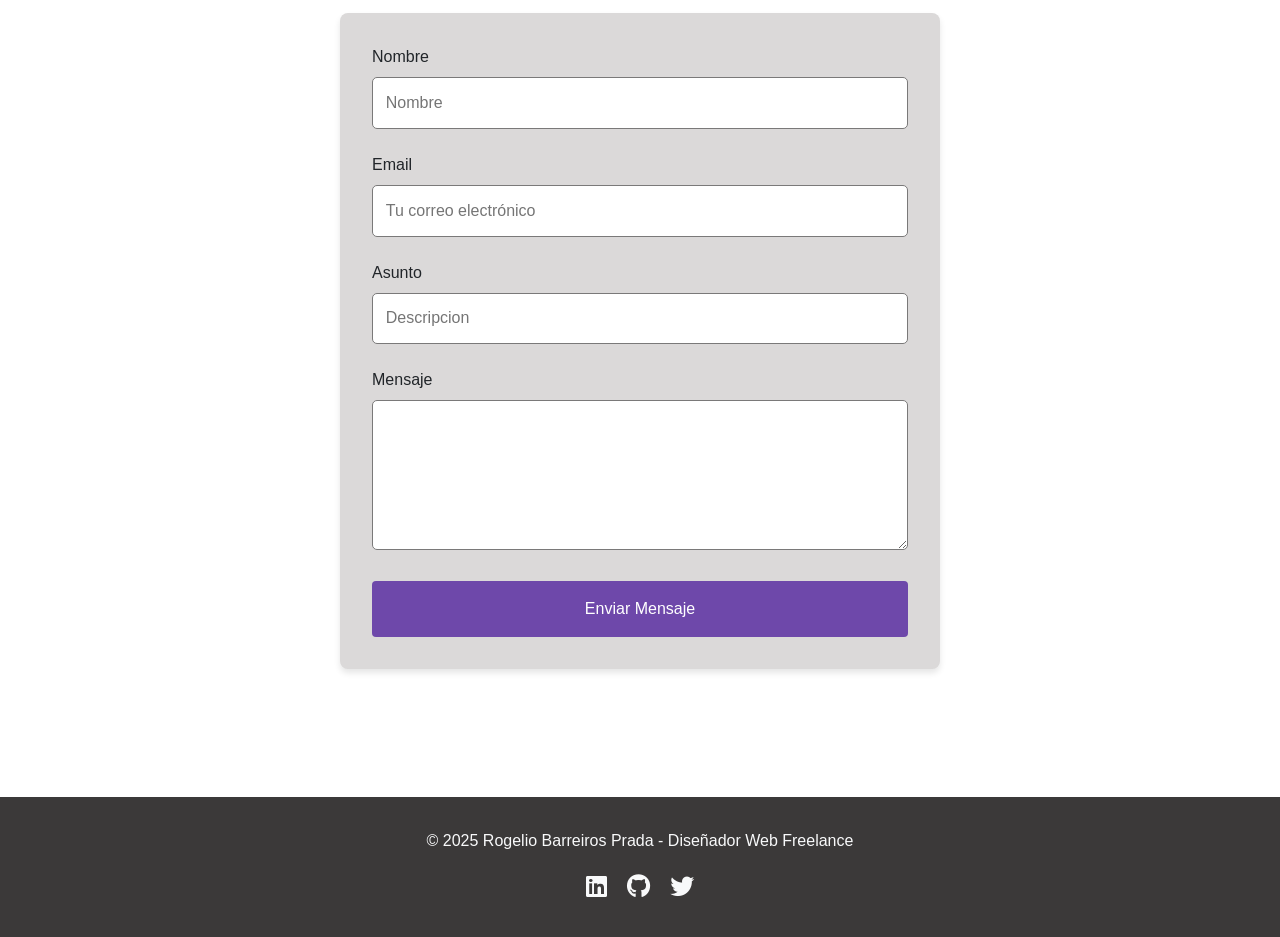
==== commit ddd91b2d: "modificaindex" ====
--- a/portfoliorogelio.html
+++ b/portfoliorogelio.html
@@ -63,6 +63,11 @@
     <main>
         <section id="hero">
             <div class="hero-content">
+
+                <div style="display: flex; justify-content: center; align-items: center; height: 100%;">
+    <img src="https://randomuser.me/api/portraits/men/88.jpg" alt="Foto de perfil" 
+         style="width:200px;height:200px; border-radius:50%; object-fit:cover;">
+</div>
                 <h1>Rogelio Barreiros Prada</h1>
                 <p>Diseñador Web Freelance</p>
                 <a href="#sobre-mi" class="cta-button">Conóceme</a>
@@ -72,7 +77,7 @@
         <section id="sobre-mi">
             <div class="sobre-mi-container">
                 <div class="sobre-mi-texto">
-                    <img src="https://randomuser.me/api/portraits/men/88.jpg" alt="Foto de perfil" style="width:200px;height:200px;">
+                   
                     <h2>Experiencia Profesional</h2>
                     <p> Rogelio Barreiros Prada
                     Galicia, España • linkedin.com/in/rbarreiro • +34 633 87 40 71 • rogelio_barreiro@hotmail.com </p>
--- a/styleportfo.css
+++ b/styleportfo.css
@@ -87,17 +87,31 @@
 }
 
 
-
-/* Sección Hero */
+#hero {
+    position: relative;
+}
+#hero::before {
+    content: '';
+    position: absolute;
+    top: 0;
+    left: 0;
+    width: 100%;
+    height: 100%;
+    background: rgba(0, 0, 0, 0.5); /* Ajusta la opacidad según necesites */
+    z-index: 0;
+}
+#hero .hero-content {
+    position: relative;
+    z-index: 1;
+}
 #hero {
     height: 100vh;
-    
     color: var(--light-text);
     display: flex;
     align-items: center;
+    justify-content: center;
     padding: 0 5%;
-    background-image: url(images/fondoheader.jpg);
-  
+    background: url(images/fondoheader.jpg) center/cover no-repeat fixed;
 }
 
 .hero-content {
@@ -188,6 +202,12 @@
 }
 
 .sobre-mi-texto p {
+    margin-bottom: 1.5rem;
+    font-size: 1.1rem;
+}
+
+.sobre-mi-texto img {
+    justify-content: center;
     margin-bottom: 1.5rem;
     font-size: 1.1rem;
 }
@@ -398,8 +418,6 @@
 
  
 
-       
-       
 
        
         @keyframes modalFadeIn {
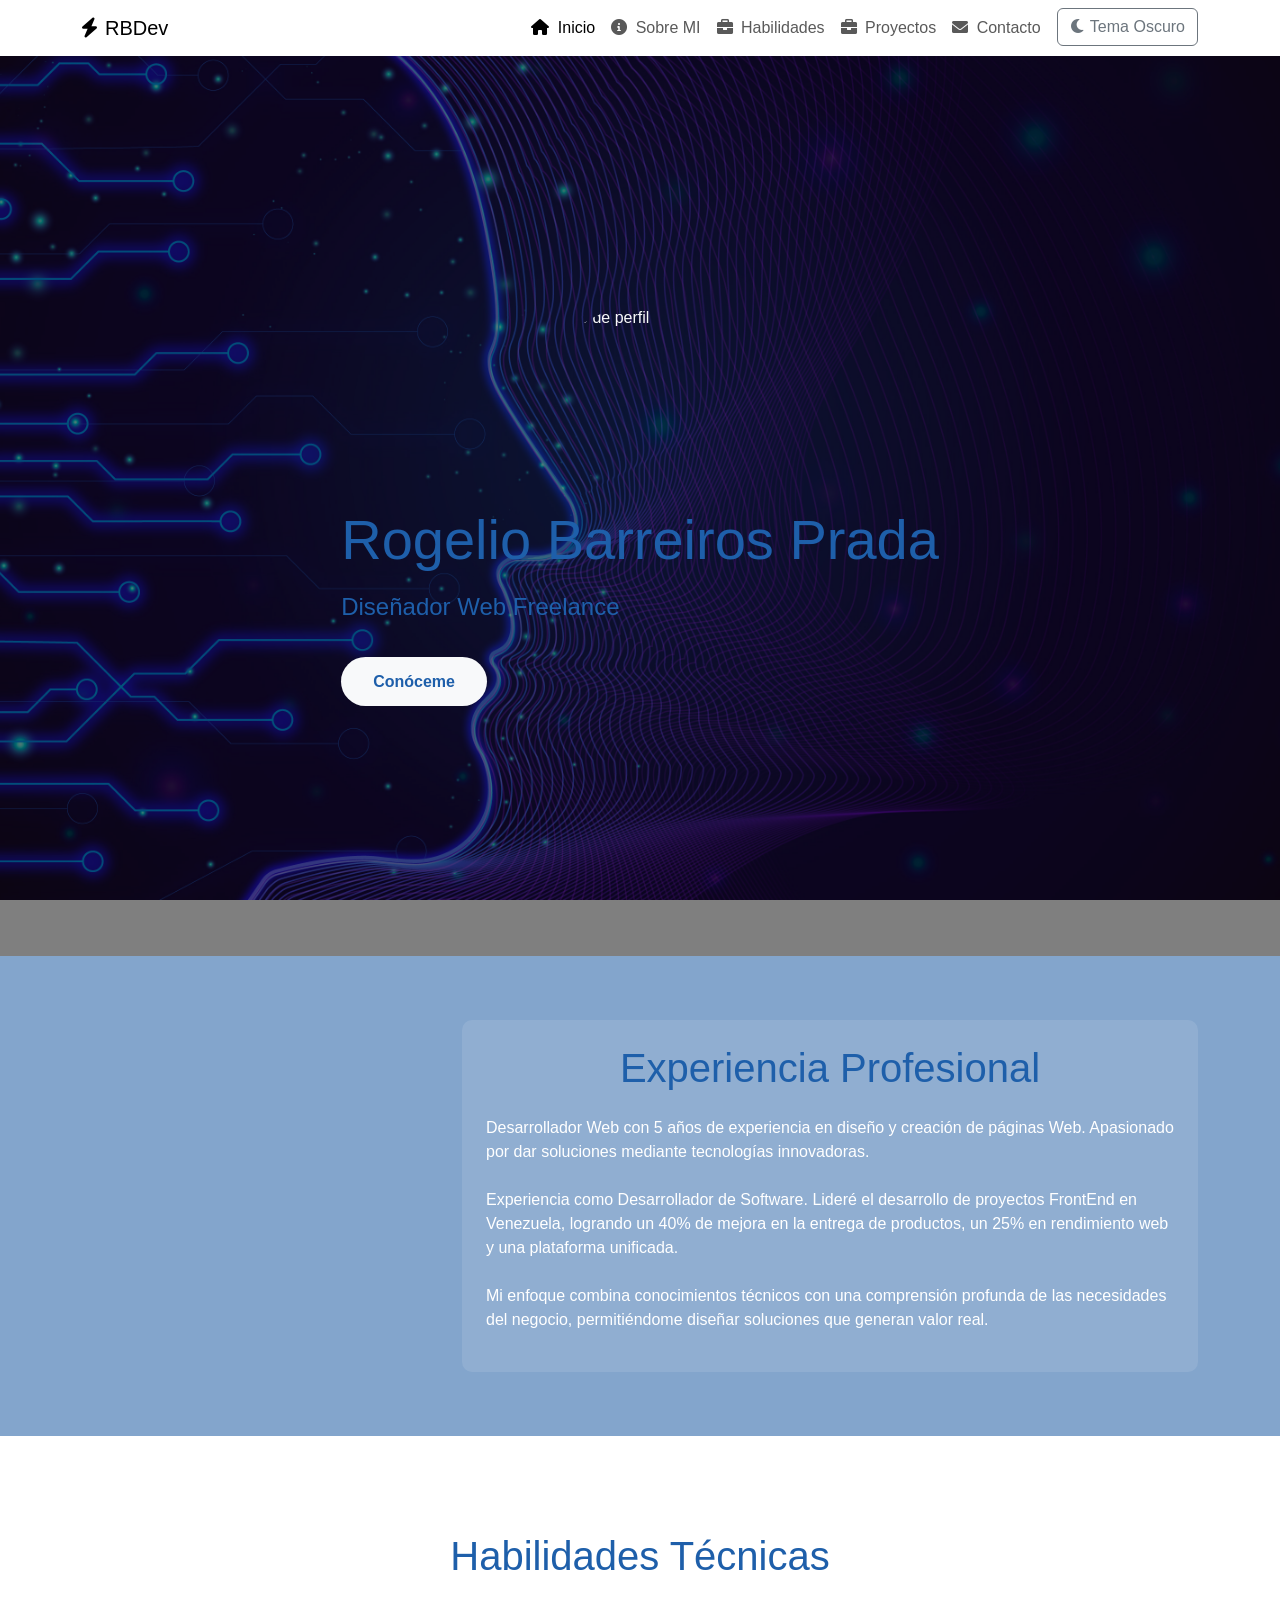
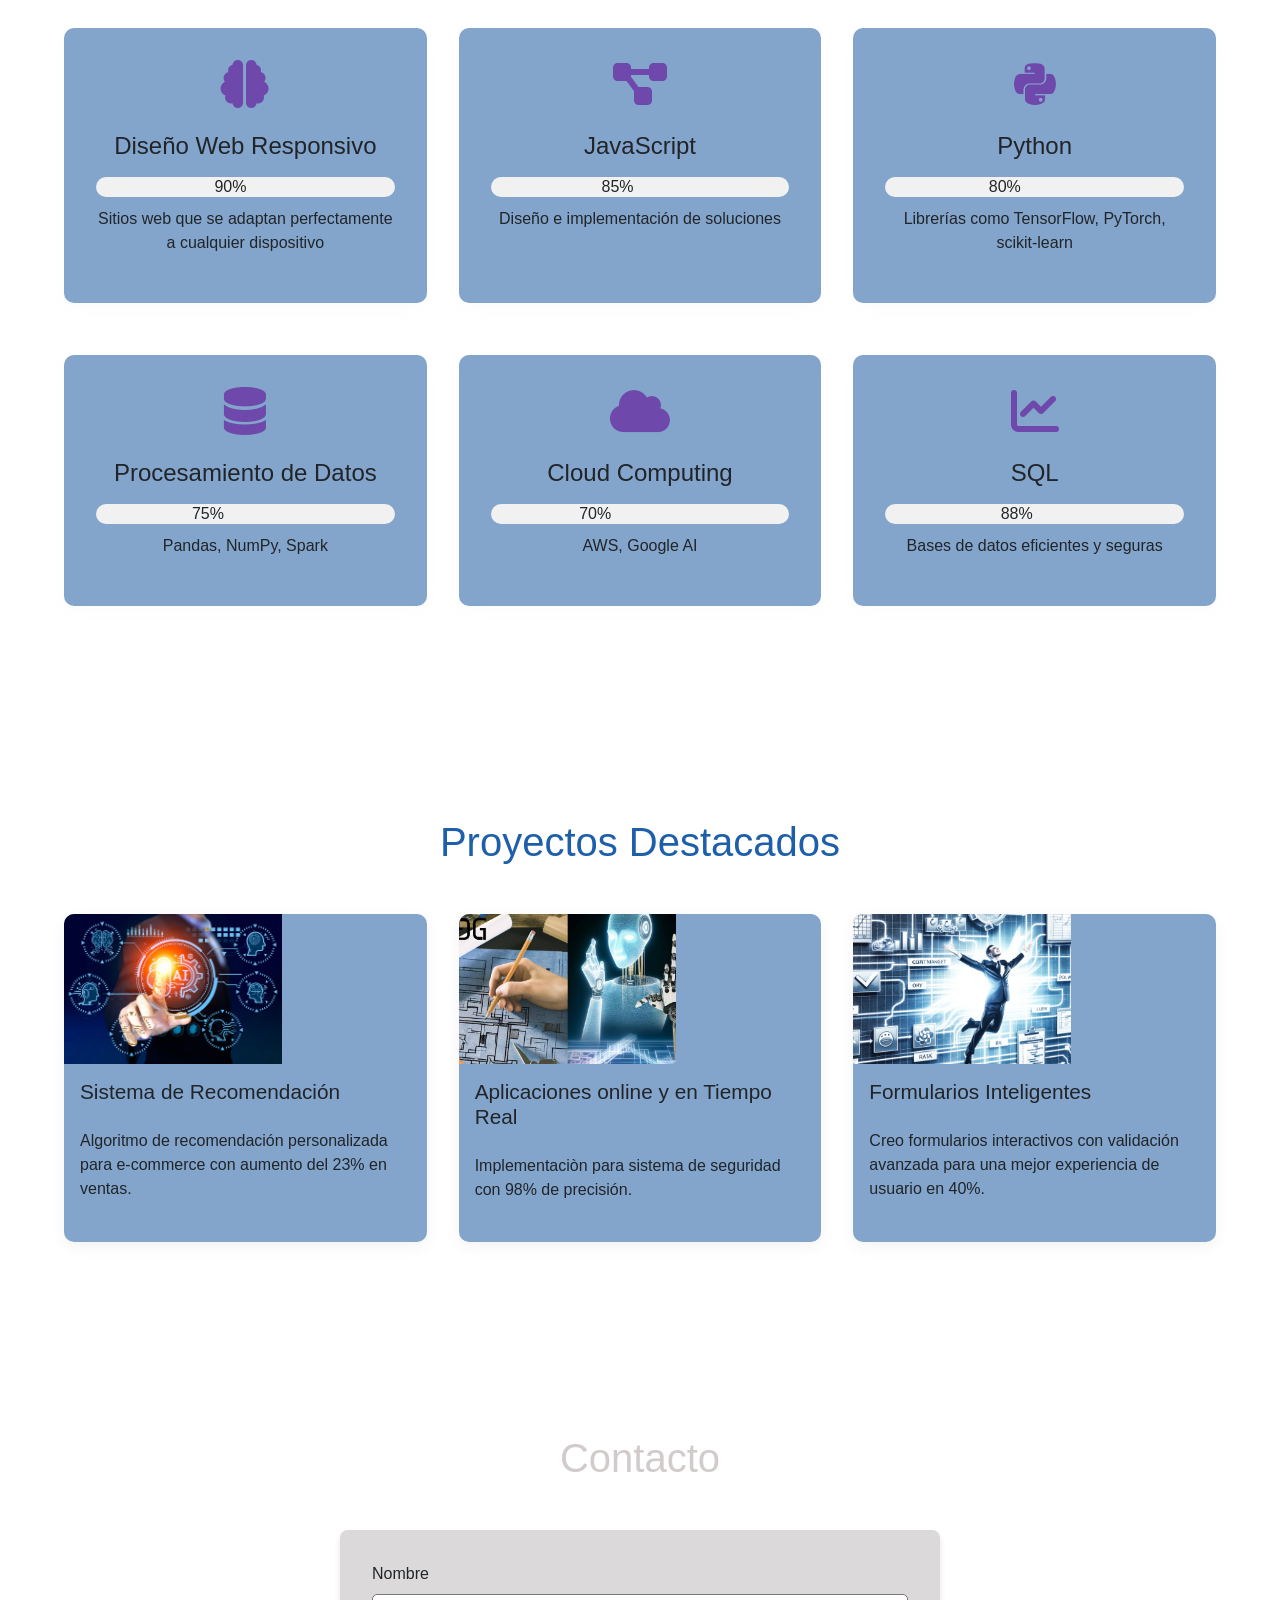
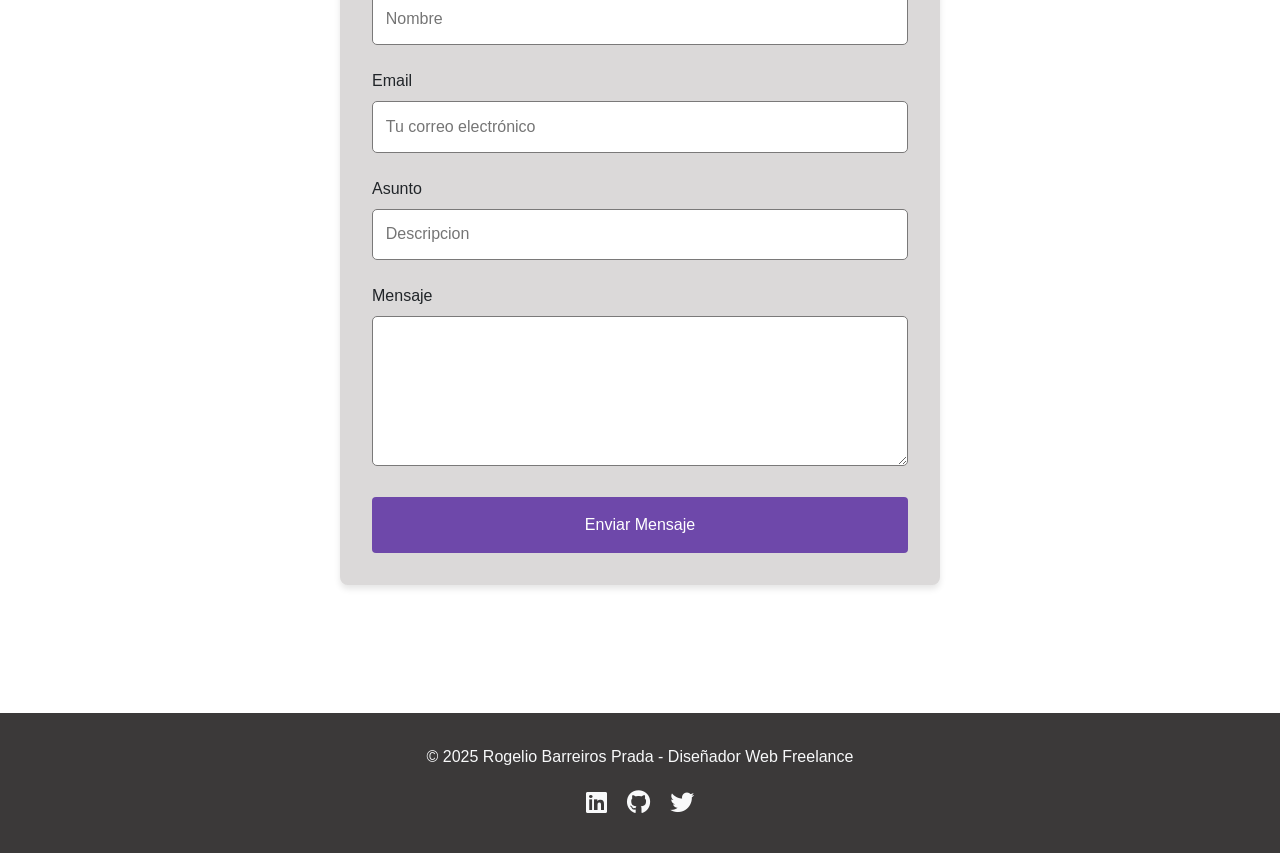
==== commit 3be3d656: "modificami" ====
--- a/portfoliorogelio.html
+++ b/portfoliorogelio.html
@@ -74,23 +74,38 @@
             </div>
         </section>
 
-        <section id="sobre-mi">
-            <div class="sobre-mi-container">
-                <div class="sobre-mi-texto">
-                   
-                    <h2>Experiencia Profesional</h2>
-                    <p> Rogelio Barreiros Prada
-                    Galicia, España • linkedin.com/in/rbarreiro • +34 633 87 40 71 • rogelio_barreiro@hotmail.com </p>
-
-                    <p>Desarrollador Web con 5 años de experiencia en diseño y creación de paginas Web. Apasionado dar soluciones mediante tecnologías innovadoras.</p>
-                    Experiencia como Desarrollador de Software. Lideré el desarrollo de proyectos  FrontEnd en Venezuela, logrando un 40% de mejora en la entrega de productos, un 25% en rendimiento web y una plataforma unificada. 
-                    </p>
-
-                    <p>Mi enfoque combina conocimientos técnicos  con una comprensión profunda de las necesidades del negocio, permitiéndome diseñar soluciones que generan valor real.</p>
-                </div>
-            </div>
-        </section>
-
+        <section id="sobre-mi" style="background-color: rgb(131, 165, 204); color: white; padding: 4rem 0;">
+    <div class="container">
+        <div class="row g-4"> <!-- Grid de Bootstrap con gutter -->
+            <!-- Columna para la imagen (centrada) -->
+            <div class="col-md-4 d-flex justify-content-center align-items-center">
+                
+                     
+            </div>
+            
+            <!-- Columna para el texto -->
+            <div class="col-md-8">
+                <div class="p-4" style="background-color: rgba(255,255,255,0.1); border-radius: 10px;">
+                    <h2 class="mb-4">Experiencia Profesional</h2>
+                    
+                  
+                    
+                    <div class="mb-4">
+                        <p>Desarrollador Web con 5 años de experiencia en diseño y creación de páginas Web. Apasionado por dar soluciones mediante tecnologías innovadoras.</p>
+                    </div>
+                    
+                    <div class="mb-4">
+                        <p>Experiencia como Desarrollador de Software. Lideré el desarrollo de proyectos FrontEnd en Venezuela, logrando un 40% de mejora en la entrega de productos, un 25% en rendimiento web y una plataforma unificada.</p>
+                    </div>
+                    
+                    <div>
+                        <p>Mi enfoque combina conocimientos técnicos con una comprensión profunda de las necesidades del negocio, permitiéndome diseñar soluciones que generan valor real.</p>
+                    </div>
+                </div>
+            </div>
+        </div>
+    </div>
+</section>
         <section id="habilidades">
             <h2>Habilidades Técnicas</h2>
             <div class="skills-grid">
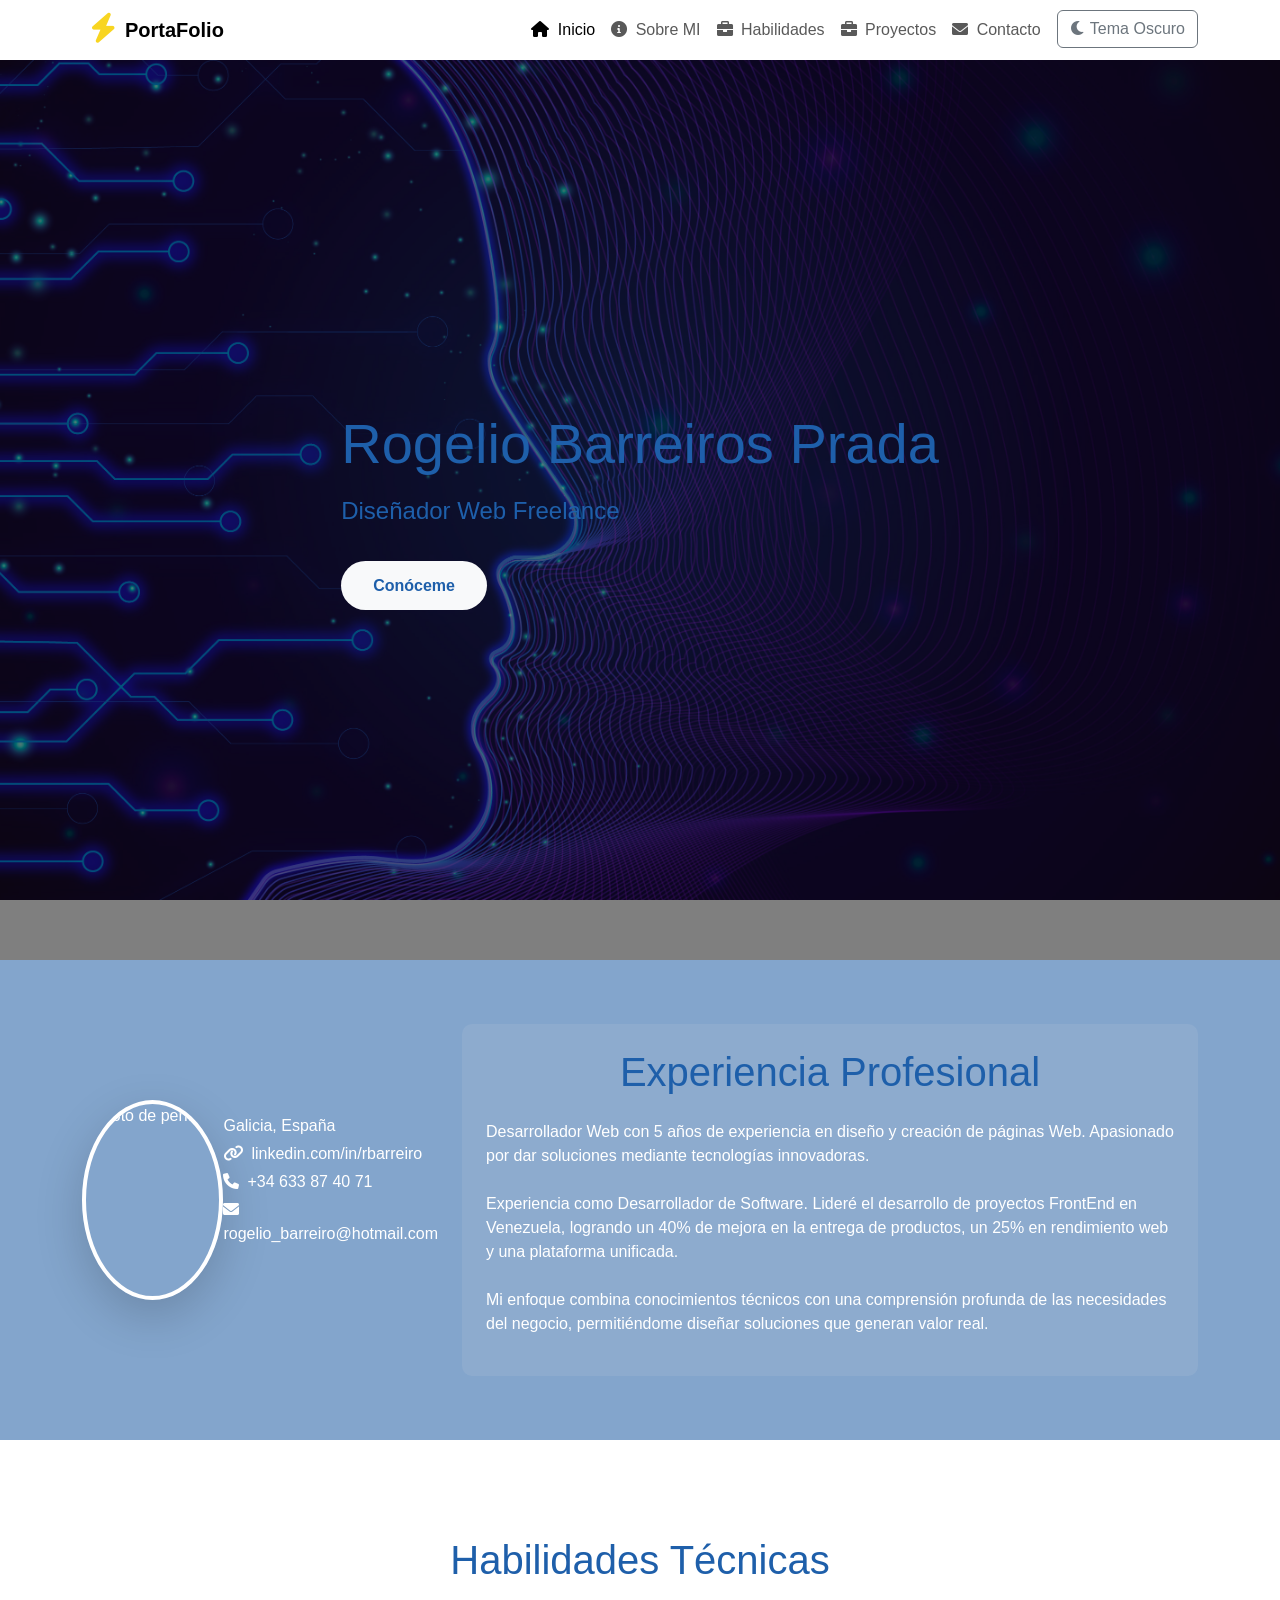
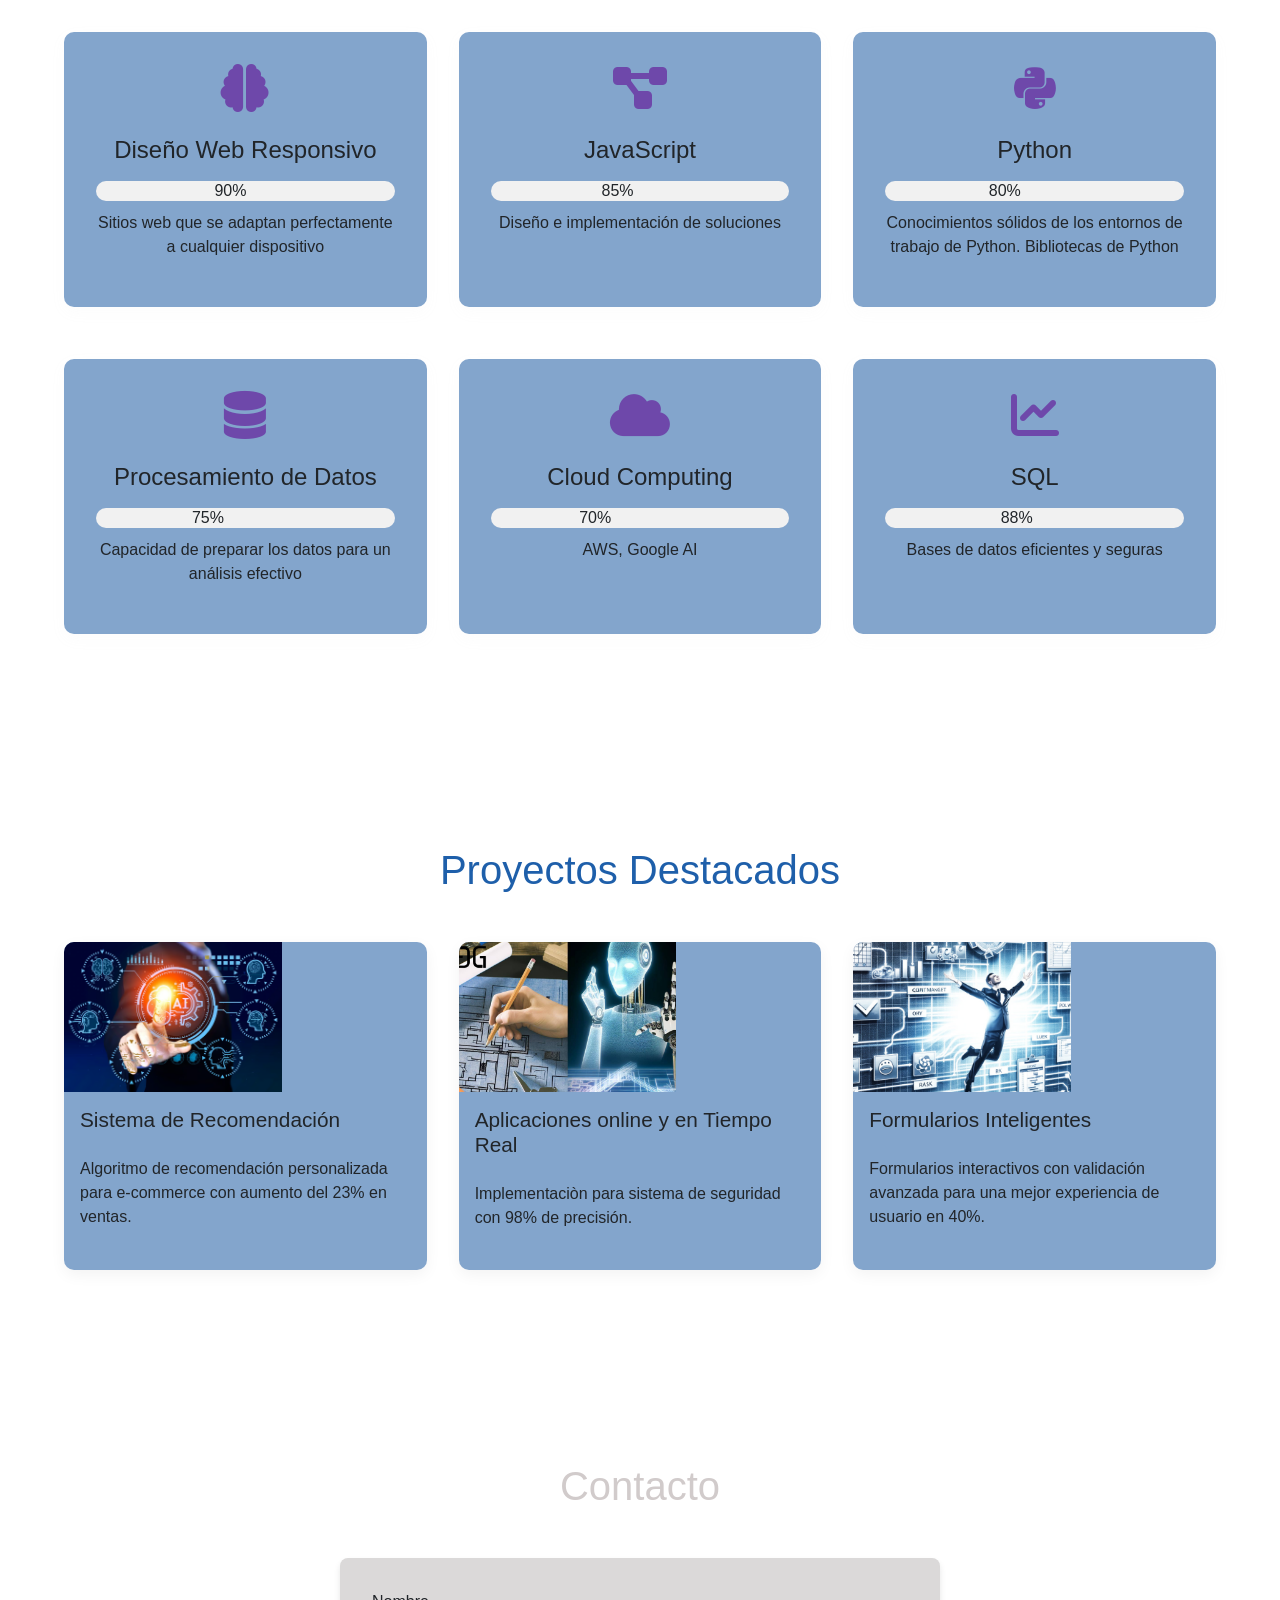
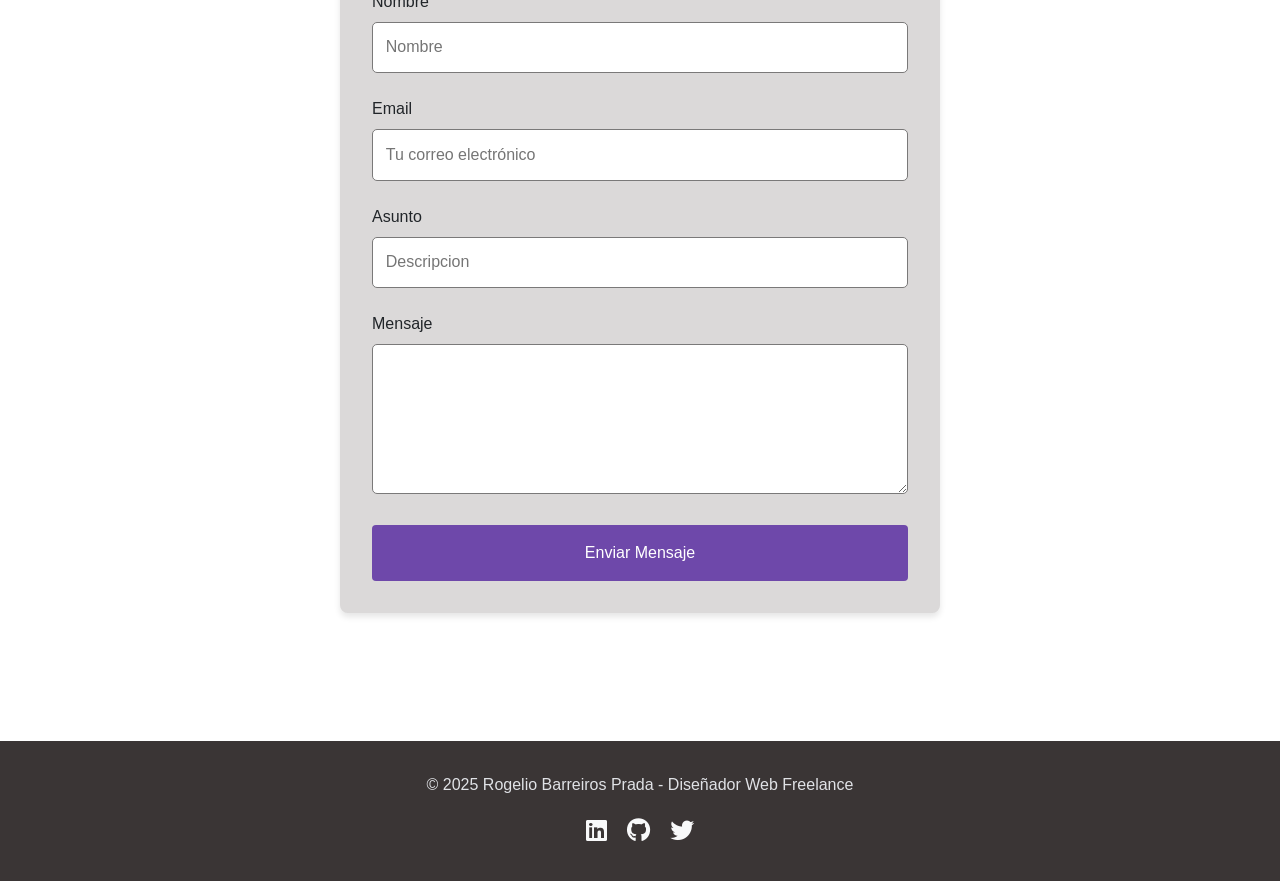
==== commit c4e672bf: "modifica" ====
--- a/portfoliorogelio.html
+++ b/portfoliorogelio.html
@@ -19,10 +19,13 @@
         <!-- Barra de navegación -->
         <nav class="navbar navbar-expand-lg navbar-light bg-white sticky-top">
             <div class="container">
-                <!-- Logo/Marca -->
-                <a class="navbar-brand" href="#">
-                    <i class="fas fa-bolt me-2"></i>RBDev
-                </a>
+                <a class="navbar-brand electric-logo" href="#">
+    <span class="lightning-container">
+        <i class="fas fa-bolt lightning-icon"></i>
+        <span class="lightning-effect"></span>
+    </span>
+    <span class="logo-text">PortaFolio</span>
+</a>
                 
                 <!-- Botón hamburguesa para móviles -->
                 <button class="navbar-toggler" type="button" data-bs-toggle="collapse" data-bs-target="#navbarNav" aria-controls="navbarNav" aria-expanded="false" aria-label="Toggle navigation">
@@ -64,10 +67,7 @@
         <section id="hero">
             <div class="hero-content">
 
-                <div style="display: flex; justify-content: center; align-items: center; height: 100%;">
-    <img src="https://randomuser.me/api/portraits/men/88.jpg" alt="Foto de perfil" 
-         style="width:200px;height:200px; border-radius:50%; object-fit:cover;">
-</div>
+               
                 <h1>Rogelio Barreiros Prada</h1>
                 <p>Diseñador Web Freelance</p>
                 <a href="#sobre-mi" class="cta-button">Conóceme</a>
@@ -77,15 +77,36 @@
         <section id="sobre-mi" style="background-color: rgb(131, 165, 204); color: white; padding: 4rem 0;">
     <div class="container">
         <div class="row g-4"> <!-- Grid de Bootstrap con gutter -->
-            <!-- Columna para la imagen (centrada) -->
+            
+            
+            
+                 <!-- Columna para la imagen (centrada) -->
             <div class="col-md-4 d-flex justify-content-center align-items-center">
-                
+                <img src="https://randomuser.me/api/portraits/men/88.jpg" 
+                     alt="Foto de perfil" 
+                     class="img-fluid rounded-circle shadow-lg" 
+                     style="width: 200px; height: 200px; object-fit: cover; border: 4px solid white;">
+
+                     <div class="mb-4">
+                        
+                        <p class="mb-1">  Galicia, España</p>
+                        <p class="mb-1">
+                            <i class="fas fa-link me-2"></i>linkedin.com/in/rbarreiro
+                        </p>
+                        <p class="mb-1">
+                            <i class="fas fa-phone me-2"></i>+34 633 87 40 71
+                        </p>
+                        <p>
+                            <i class="fas fa-envelope me-2"></i>rogelio_barreiro@hotmail.com
+                        </p>
+                    </div>
+            
                      
             </div>
             
             <!-- Columna para el texto -->
             <div class="col-md-8">
-                <div class="p-4" style="background-color: rgba(255,255,255,0.1); border-radius: 10px;">
+                <div class="p-4" style="background-color: rgba(226, 222, 222, 0.1); border-radius: 10px;">
                     <h2 class="mb-4">Experiencia Profesional</h2>
                     
                   
@@ -131,7 +152,8 @@
                     <div class="progress-container">
                         <div class="progress-bar" style="width: 80%">80%</div>
                     </div>
-                    <p>Librerías como TensorFlow, PyTorch, scikit-learn</p>
+                    <p>Conocimientos sólidos de los entornos de trabajo de Python.
+                         Bibliotecas de Python</p>
                 </div>
                 <div class="skill-item">
                     <i class="fas fa-database"></i>
@@ -139,7 +161,7 @@
                     <div class="progress-container">
                         <div class="progress-bar" style="width: 75%">75%</div>
                     </div>
-                    <p>Pandas, NumPy, Spark</p>
+                    <p>Capacidad de preparar los datos para un análisis efectivo</p>
                 </div>
                 <div class="skill-item">
                     <i class="fas fa-cloud"></i>
@@ -176,7 +198,7 @@
                 <div class="project-card">
                     <img src="images/project3.jpg" alt="Chatbot inteligente">
                     <h3>Formularios Inteligentes</h3>
-                    <p>Creo formularios interactivos con validación avanzada para una mejor experiencia de usuario en 40%.</p>
+                    <p> Formularios interactivos con validación avanzada para una mejor experiencia de usuario en 40%.</p>
                 </div>
             </div>
         </section>
--- a/styleportfo.css
+++ b/styleportfo.css
@@ -9,7 +9,63 @@
    
    
 
-  
+  .electric-logo {
+        display: flex;
+        align-items: center;
+        font-weight: bold;
+        position: relative;
+        overflow: hidden;
+        padding: 0 10px;
+    }
+    
+    .lightning-container {
+        position: relative;
+        margin-right: 10px;
+    }
+    
+    .lightning-icon {
+        color: #f8d521;
+        font-size: 1.5em;
+        position: relative;
+        z-index: 2;
+    }
+    
+    .lightning-effect {
+        position: absolute;
+        top: -10px;
+        left: -10px;
+        width: 40px;
+        height: 40px;
+        background: radial-gradient(circle, rgba(248,213,33,0.8) 0%, rgba(248,213,33,0) 70%);
+        border-radius: 50%;
+        opacity: 0;
+        z-index: 1;
+        animation: electricPulse 3s infinite;
+    }
+    
+    .logo-text {
+        position: relative;
+    }
+    
+    .logo-text::after {
+        content: '';
+        position: absolute;
+        bottom: -2px;
+        left: 0;
+        width: 0;
+        height: 2px;
+        background: #f8d521;
+        transition: width 0.3s ease;
+    }
+    
+    .electric-logo:hover .logo-text::after {
+        width: 100%;
+    }
+    
+    @keyframes electricPulse {
+        0%, 100% { transform: scale(0.8); opacity: 0; }
+        50% { transform: scale(1.2); opacity: 0.6; }
+    }
 
 
 :root {
@@ -390,8 +446,8 @@
 
 /* Footer */
 footer {
-    background-color: rgb(59, 57, 57);
-    color: var(--light-text);
+    background-color: rgb(58, 53, 53);
+    color: rgb(224, 226, 230);
     text-align: center;
     padding: 2rem;
 }
@@ -604,7 +660,7 @@
 }
 
 [data-bs-theme="dark"] footer {
-    background-color: #1a1a1a;
+    
     color: #f8f9fa;
     border-top: 1px solid #333;
 }
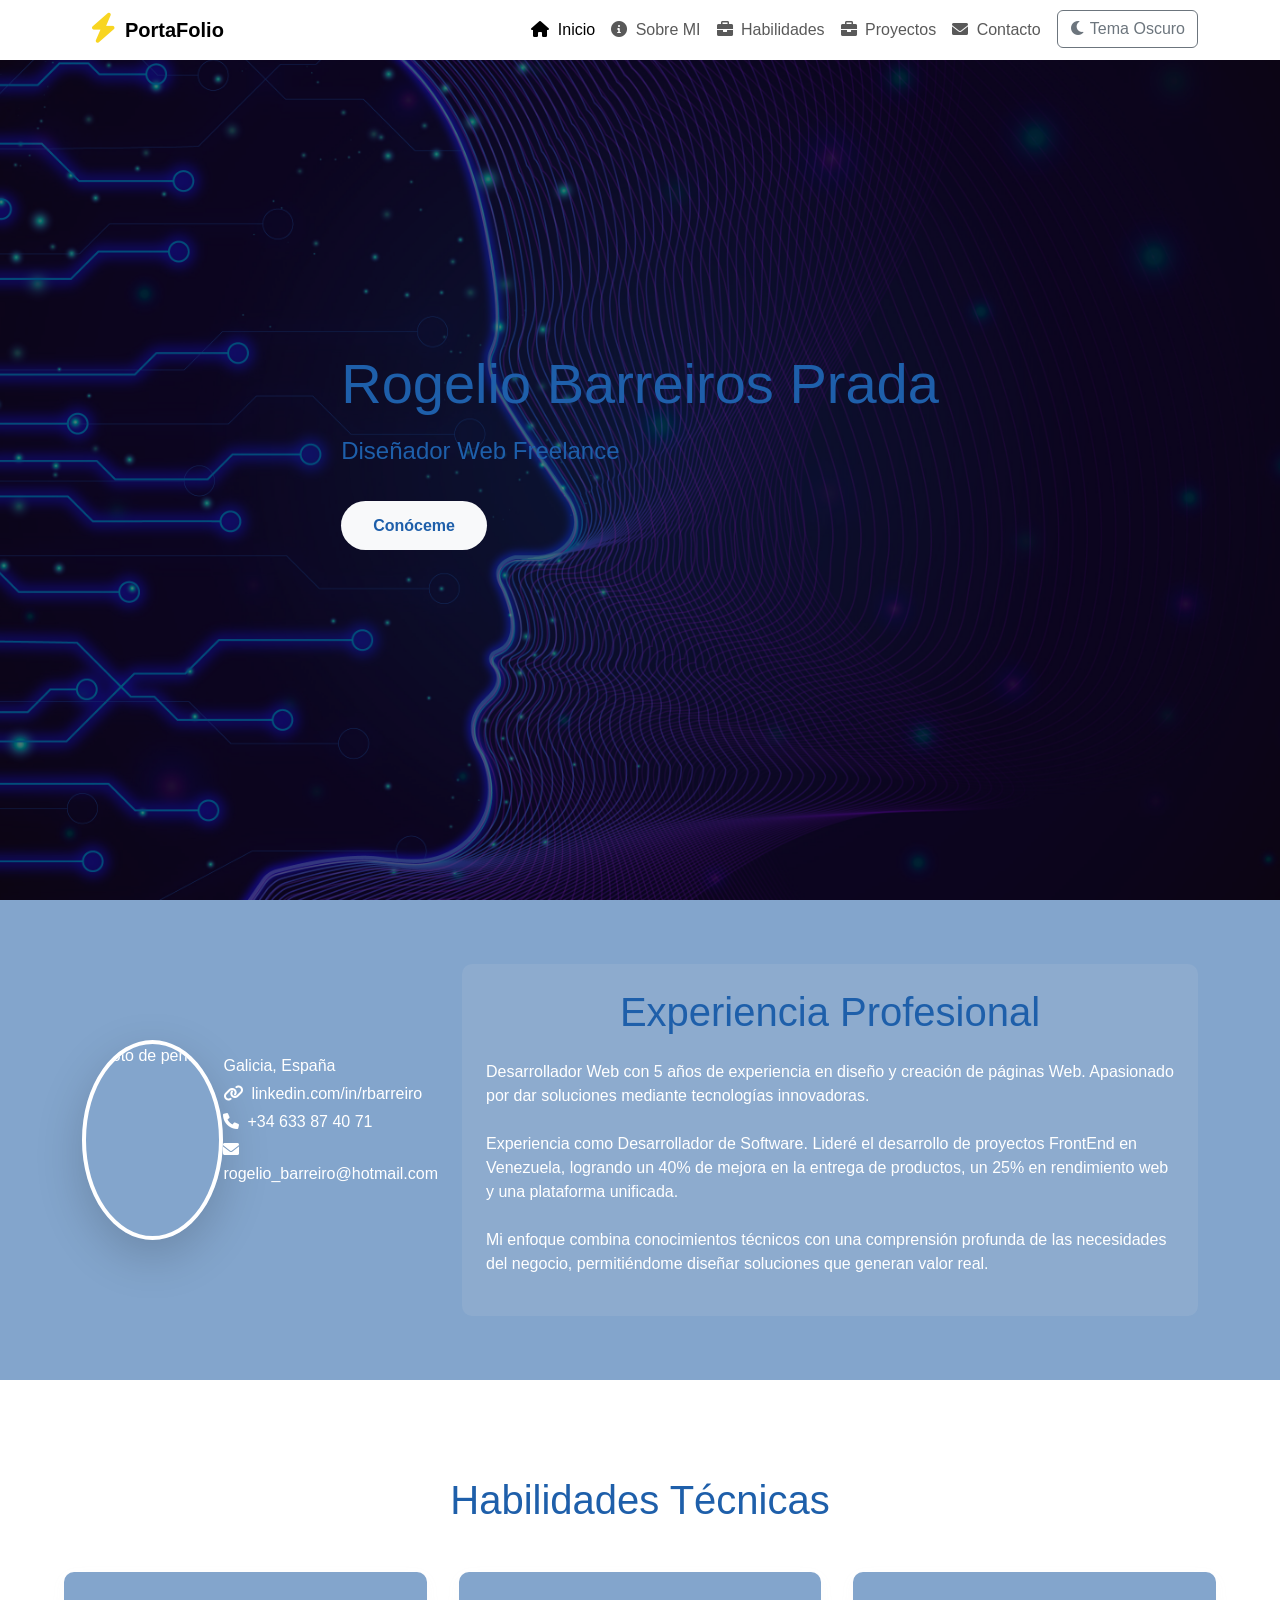
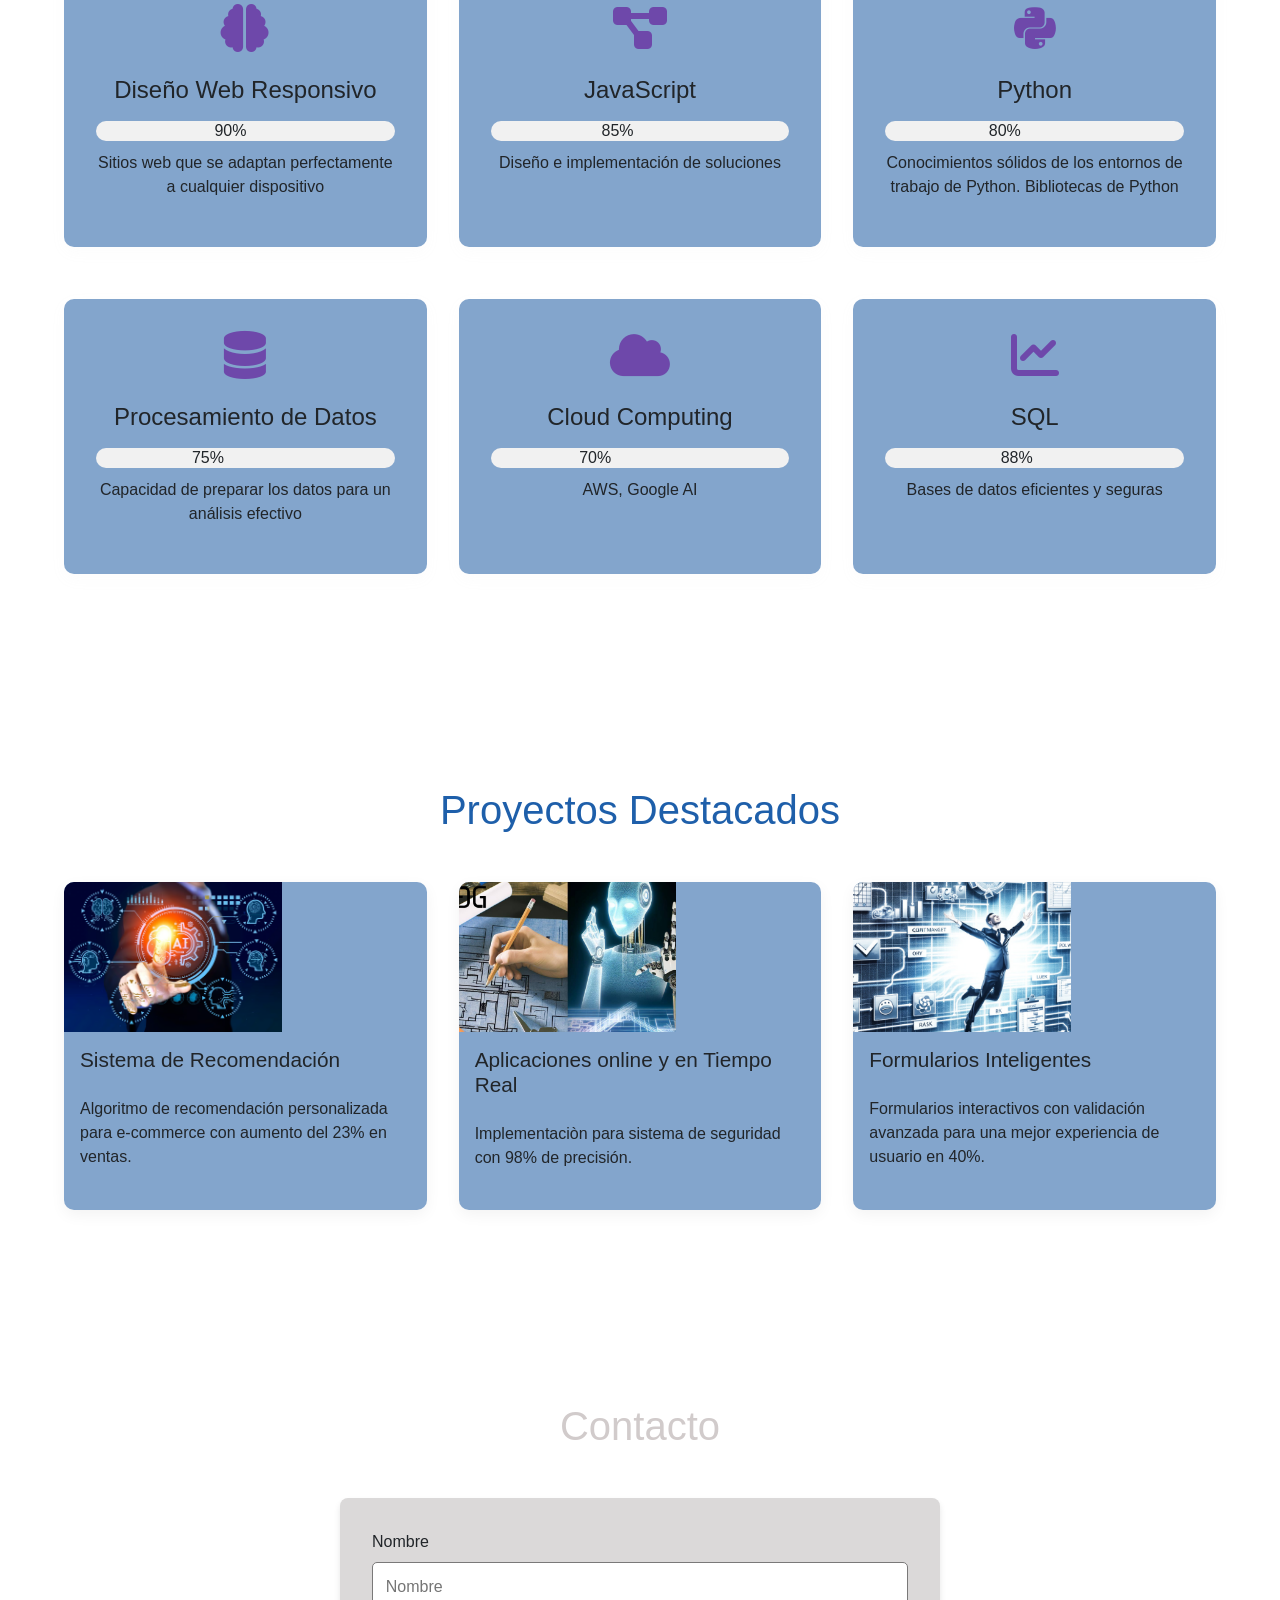
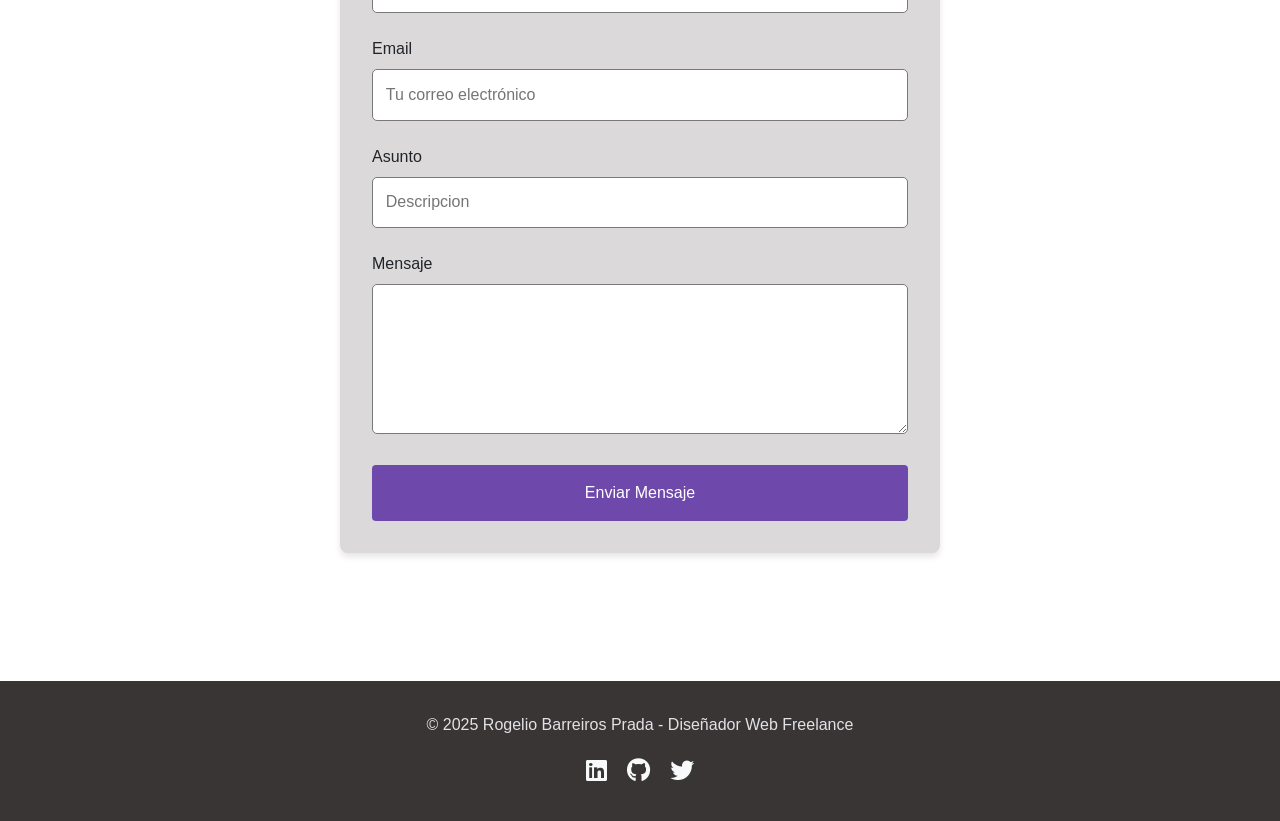
==== commit 1ada2b79: "modifica" ====
--- a/portfoliorogelio.html
+++ b/portfoliorogelio.html
@@ -11,7 +11,19 @@
     <!-- Font Awesome para íconos (opcional) -->
     <link rel="stylesheet" href="https://cdnjs.cloudflare.com/ajax/libs/font-awesome/6.0.0/css/all.min.css">
     <!-- SweetAlert2 para mensajes bonitos -->
+
+    
+    <style>
+      /* Estilos críticos para renderizado inicial */
+
+     body { font-family: sans-serif; }
+  .navbar { position: fixed; top: 0; width: 100%; }
+  
+</style>
+
     <script src="https://cdn.jsdelivr.net/npm/sweetalert2@11"></script>
+
+
 </head>
 <body>
 
--- a/styleportfo.css
+++ b/styleportfo.css
@@ -61,6 +61,10 @@
     .electric-logo:hover .logo-text::after {
         width: 100%;
     }
+
+
+
+ 
     
     @keyframes electricPulse {
         0%, 100% { transform: scale(0.8); opacity: 0; }
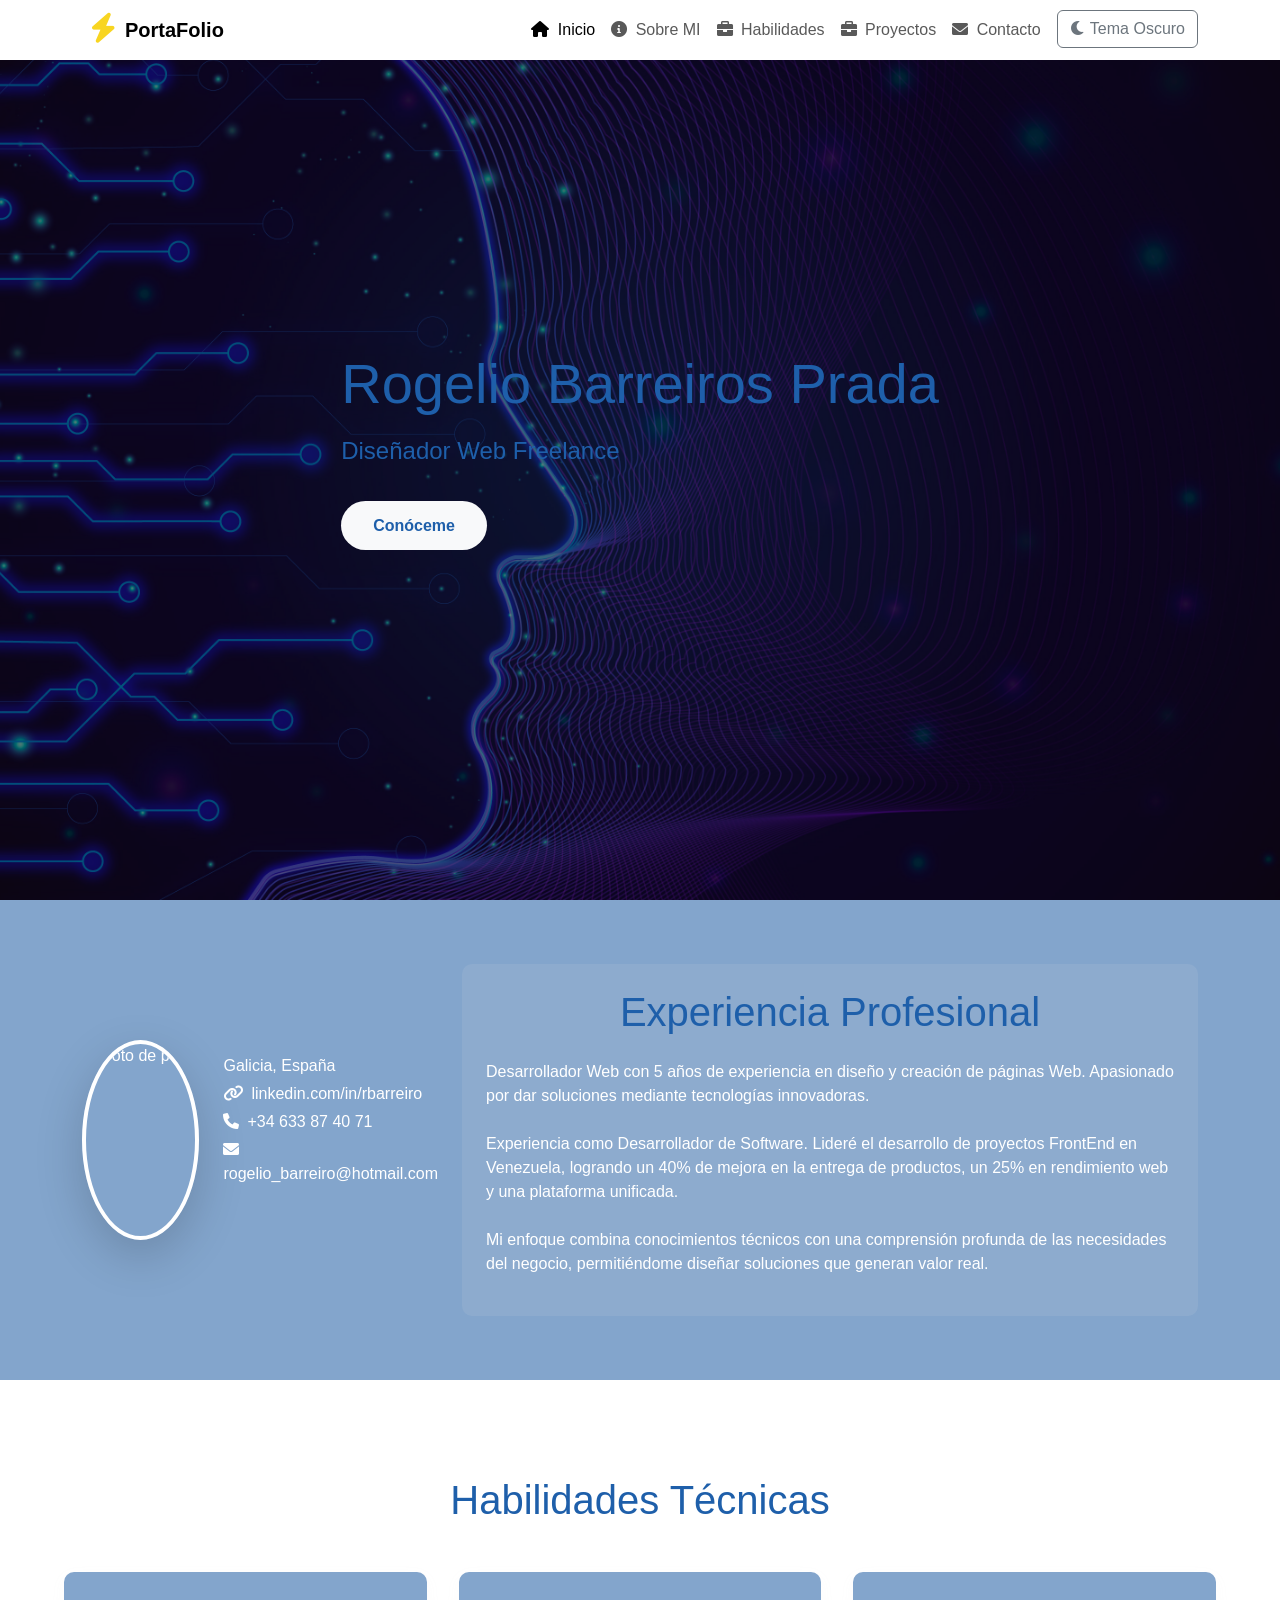
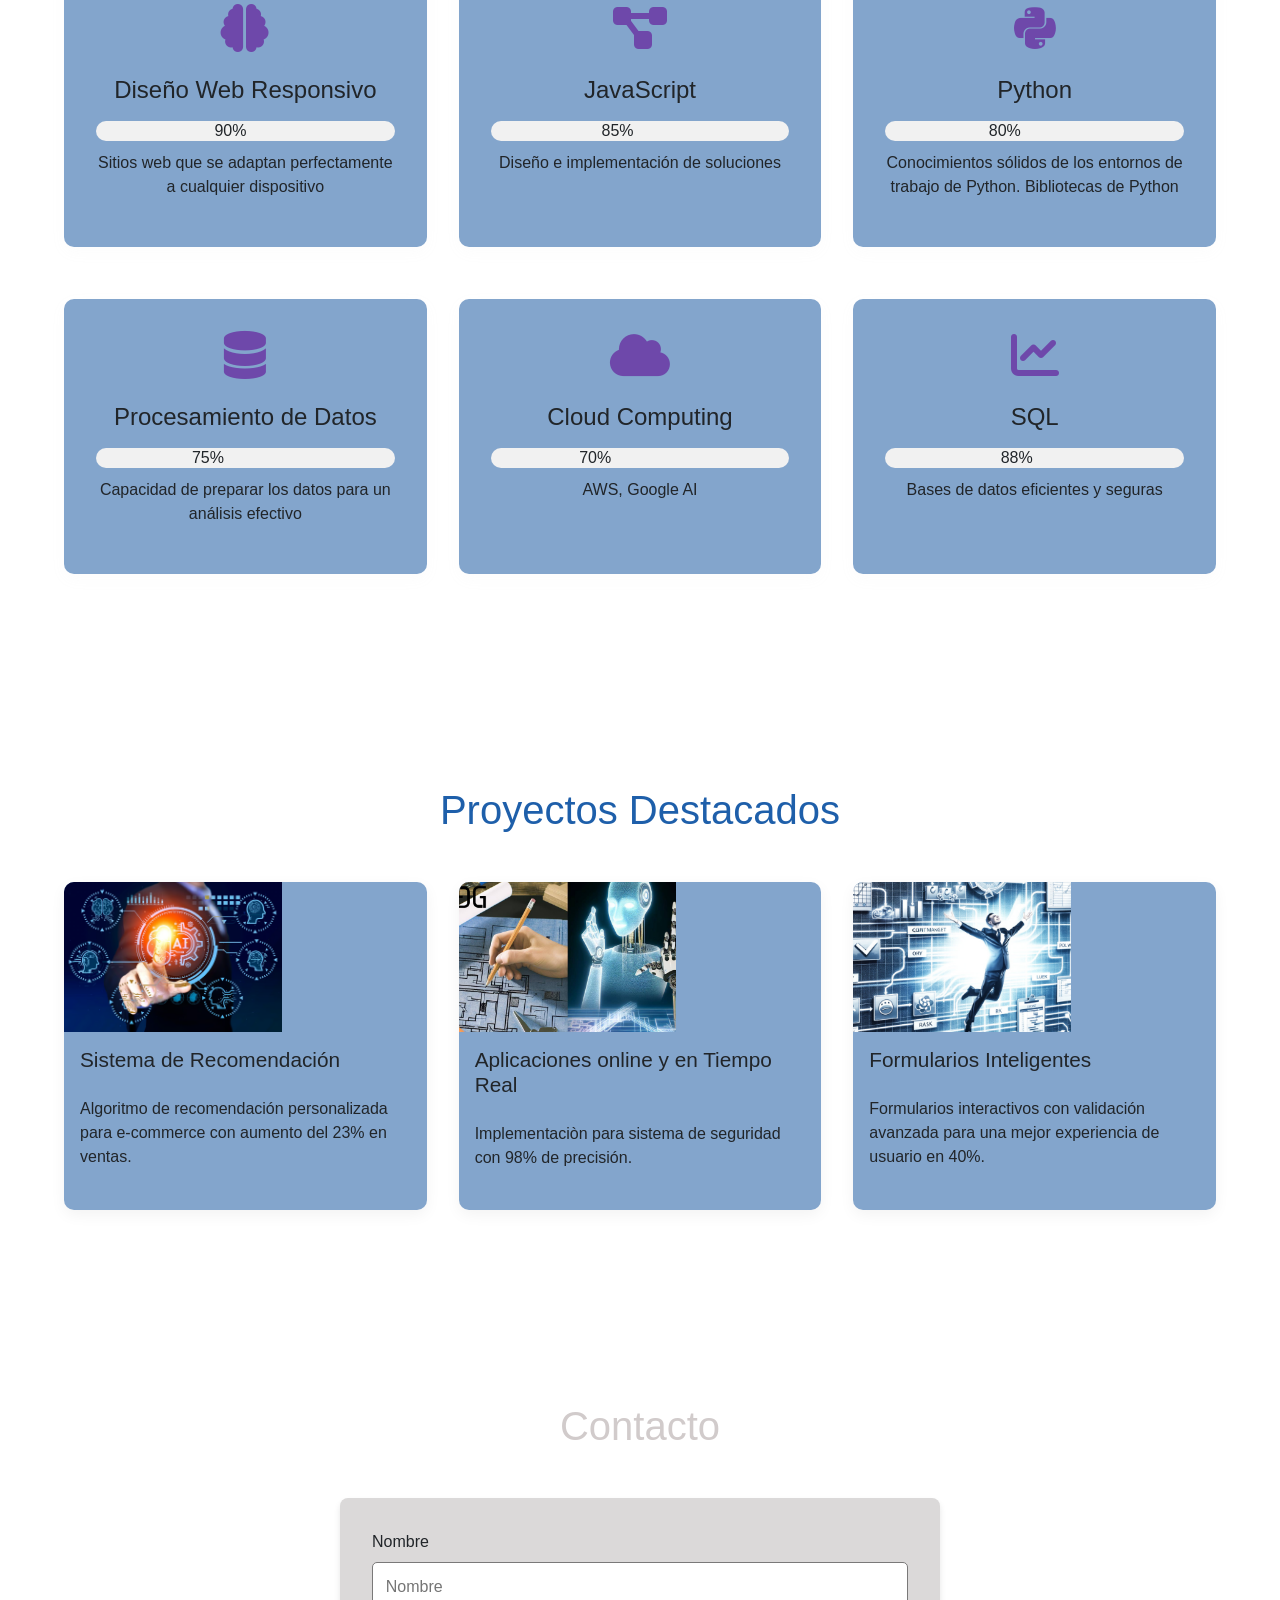
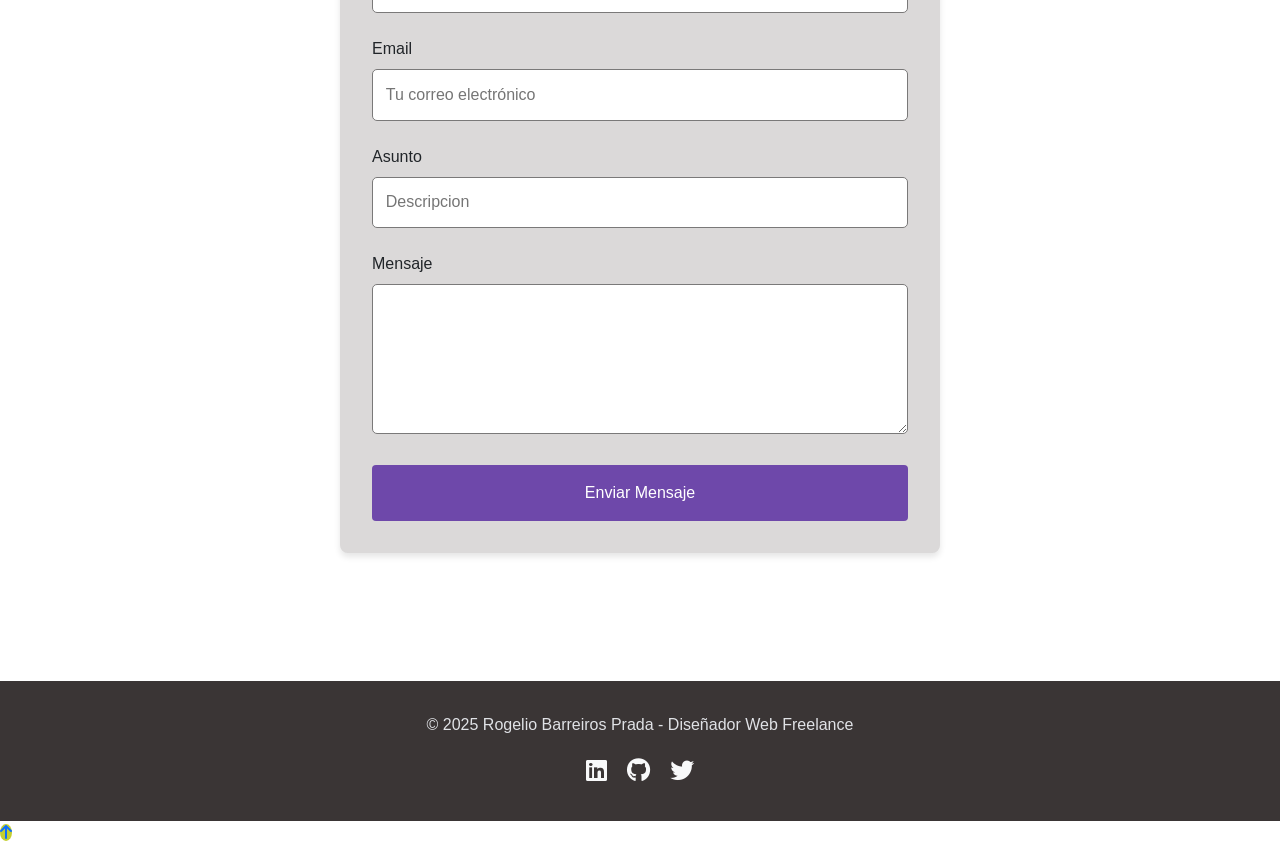
==== commit 122c9b39: "modifica" ====
--- a/portfoliorogelio.html
+++ b/portfoliorogelio.html
@@ -96,7 +96,7 @@
             <div class="col-md-4 d-flex justify-content-center align-items-center">
                 <img src="https://randomuser.me/api/portraits/men/88.jpg" 
                      alt="Foto de perfil" 
-                     class="img-fluid rounded-circle shadow-lg" 
+                       class="img-fluid rounded-circle shadow-lg float-start me-4" 
                      style="width: 200px; height: 200px; object-fit: cover; border: 4px solid white;">
 
                      <div class="mb-4">
@@ -398,6 +398,18 @@
                 });
             }
         });
+
+         // Botón "volver arriba"
+   backToTopBtn.addEventListener('click', function () {
+      window.scrollTo({
+         top: 0,
+         behavior: 'smooth'
+      });
+   });
+
     </script>
+    <!-- Botón flotante para volver arriba -->
+    <a href="#top" class="back-to-top"><i class="fas fa-arrow-up"></i></a>
+    
 </body>
 </html>
--- a/styleportfo.css
+++ b/styleportfo.css
@@ -146,6 +146,12 @@
     color: white;
 }
 
+a {
+    text-decoration: none;
+    color: var(--primary-color);
+    transition: var(--transition);
+}
+
 
 #hero {
     position: relative;
@@ -191,6 +197,9 @@
     color: rgb(30, 95, 170);
 }
 
+
+
+
 .cta-button {
     display: inline-block;
     background-color: var(--light-text);
@@ -271,6 +280,8 @@
     margin-bottom: 1.5rem;
     font-size: 1.1rem;
 }
+
+
 
 .profile-img {
     flex: 1;
@@ -476,9 +487,22 @@
     color: #ddd;
 }
 
- 
-
-
+.back-to-top{
+    
+    width: 50px;
+    border-radius: 80%;
+     background-color: rgb(195, 206, 48);
+
+}
+.back-to-top.active {
+    opacity: 1;
+    visibility: visible;
+}
+
+.back-to-top:hover {
+    background-color: var(--accent-color);
+    transform: translateY(-5px);
+}
        
         @keyframes modalFadeIn {
             from {
